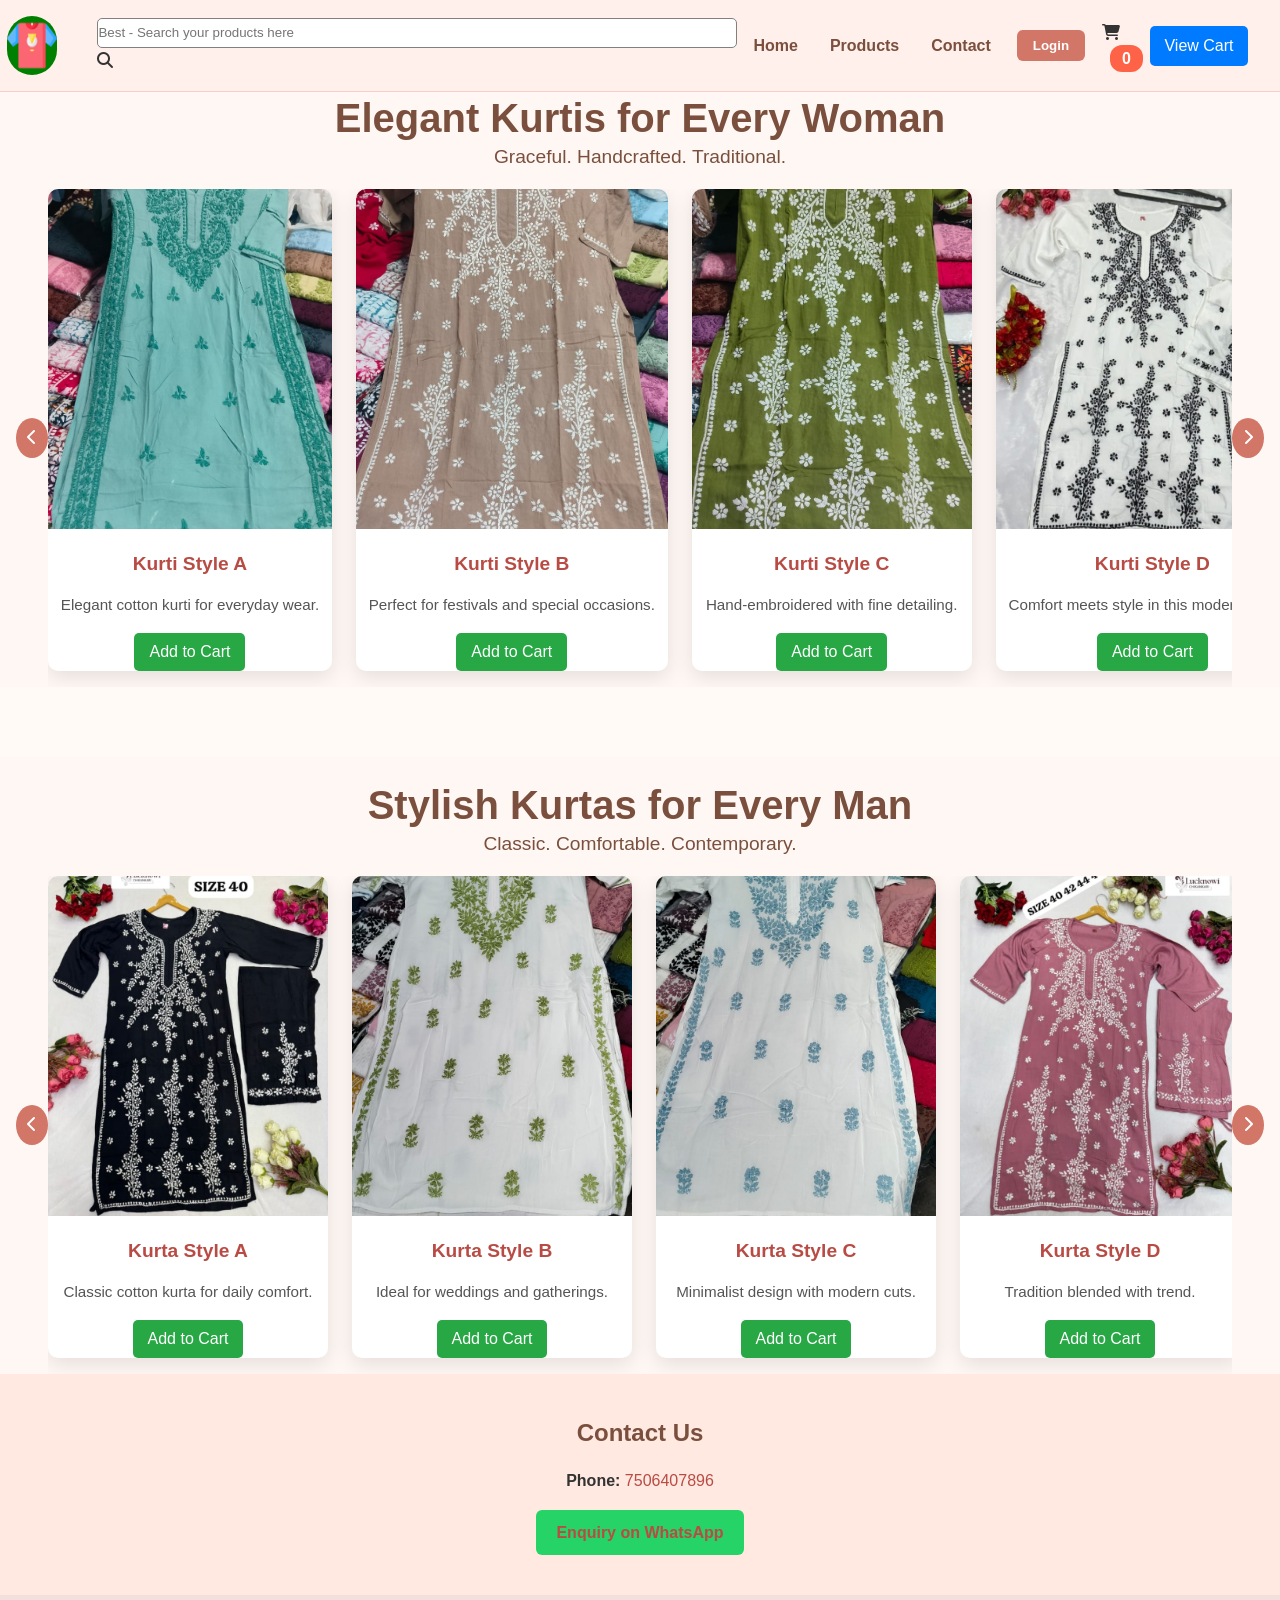
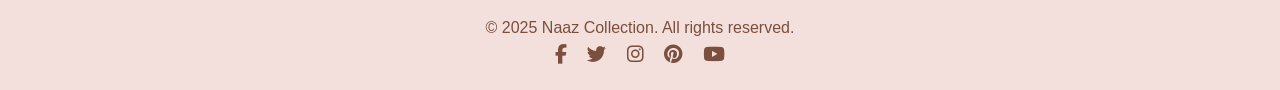
==== index.html @ cc154bc7 "Add files via upload" ====
<!DOCTYPE html>
<html lang="en">

<head>
  <meta charset="UTF-8" />
  <meta name="viewport" content="width=device-width, initial-scale=1.0" />
  <title>Naaz Collection - Women's Kurtis</title>

  <!-- External Stylesheets -->
  <link rel="stylesheet" href="style.css">
  <link rel="stylesheet" href="https://cdnjs.cloudflare.com/ajax/libs/font-awesome/6.4.0/css/all.min.css">
</head>

<body>
  <!-- Navigation Bar -->
  <nav>
    <img src="logo.png" alt="logo">
    <div class="search">
      <input type="text" placeholder="Best - Search your products here">
      <i class="fas fa-search"></i>
    </div>
    <a href="#home">Home</a>
    <a href="#products">Products</a>
    <a href="#contact">Contact</a>
    <button class="login-btn" id="loginBtn">Login</button>
    <span class="cart-counter"><i class="fas fa-shopping-cart"></i> <span id="cartCount">0</span></span>

    <header>
      <button id="toggleCartBtn">View Cart</button>
    </header>
    <div id="cartPanel">
      <h2>Your Cart</h2>
      <div id="cartItems"></div>
      <p id="emptyCartMsg">Your cart is empty.</p>
    </div>
  </nav>

  <!-- Hero Section with Product Cards -->
  <section class="hero" id="home">
    <h2>Elegant Kurtis for Every Woman</h2>
    <p>Graceful. Handcrafted. Traditional.</p>

    <div class="hero-scroll-container">
      <button class="scroll-btn left" onclick="scrollHero(-1, this)">
        <i class="fas fa-chevron-left"></i>
      </button>

      <!-- Product Cards Container -->
      <div class="hero-scroll" id="productList">
        <!-- Cards will be inserted dynamically by JavaScript -->
      </div>

      <button class="scroll-btn right" onclick="scrollHero(1, this)">
        <i class="fas fa-chevron-right"></i>
      </button>
    </div>
  </section>

<!-- men's clothes -->
  <section class="hero" id="home-men">
  <h2>Stylish Kurtas for Every Man</h2>
  <p>Classic. Comfortable. Contemporary.</p>

  <div class="hero-scroll-container">
    <button class="scroll-btn left" onclick="scrollHero(-1, this)">
      <i class="fas fa-chevron-left"></i>
    </button>

    <div class="hero-scroll" id="productListMen">
      <!-- Men's product cards will be inserted here -->
    </div>

    <button class="scroll-btn right" onclick="scrollHero(1, this)">
      <i class="fas fa-chevron-right"></i>
    </button>
  </div>
</section>


  <!-- Contact Section -->
  <section id="contact" class="contact">
    <h2>Contact Us</h2>
    <p><strong>Phone:</strong> <a href="tel:7506407896">7506407896</a></p>
    <a class="whatsapp-btn" href="https://wa.me/917506407896" target="_blank">Enquiry on WhatsApp</a>
  </section>

  <!-- Login Modal -->
  <div class="modal" id="loginModal" aria-hidden="true">
    <div class="modal-content">
      <div class="modal-header">
        <h2>Welcome Back!</h2>
        <span class="close-btn" id="closeBtn">&times;</span>
      </div>
      <form id="loginForm">
        <div class="form-group">
          <label for="email">Email Address</label>
          <input type="email" id="email" placeholder="Enter your email" required>
        </div>
        <div class="form-group">
          <label for="password">Password</label>
          <input type="password" id="password" placeholder="Enter your password" required>
        </div>
        <button type="submit" class="submit-btn">Login</button>
        <div class="form-footer">
          <p>Don't have an account? <a href="#" id="signupLink">Sign up</a></p>
        </div>
      </form>
    </div>
  </div>

  <!-- Footer -->
  <footer>
    <p>&copy; 2025 Naaz Collection. All rights reserved.</p>
    <div class="social-links">
      <a href="#"><i class="fab fa-facebook-f"></i></a>
      <a href="#"><i class="fab fa-twitter"></i></a>
      <a href="#"><i class="fab fa-instagram"></i></a>
      <a href="#"><i class="fab fa-pinterest"></i></a>
      <a href="#"><i class="fab fa-youtube"></i></a>
    </div>
  </footer>

  <!-- JavaScript -->
  <script src="script.js"></script>
</body>

</html>
---- style.css ----
/* Global Reset */
* {
  margin: 0;
  padding: 0;
  box-sizing: border-box;
}

/* Body Styles */
body {
  font-family: 'Segoe UI', sans-serif;
  background: #fffaf5;
  color: #333;
  line-height: 1.6;
}

/* Navigation Bar */
nav {
  display: flex;
  justify-content: flex-end;
  align-items: center;
  padding: 1rem 2rem;
  background-color: #fff0eb;
  border-bottom: 1px solid #f5cfc9;
  position: fixed;
  width: 100%;
  top: 0;
  z-index: 1000;
}

nav img {
  width: 50px;
  height: 59px;
  margin-right: 40px;
  background-color: green;
  border-radius: 100px;

}

nav .search {
  padding-right: 0px;
}

nav .search input {
  height: 30px;
  width: 50vw;
  border-radius: 5px;
  border: 1px solid gray;
}

nav a {
  margin: 0 1rem;
  text-decoration: none;
  color: #7a4f3d;
  font-weight: 600;
  padding-right: 0px;
  padding: auto;
}

nav a:hover {
  color: #d27667;
}

.login-btn {
  background: #d27667;
  color: white;
  border: none;
  padding: 8px 16px;
  border-radius: 6px;
  cursor: pointer;
  font-weight: 600;
  margin: 0px 10px;
  
}

.login-btn:hover {
  background: #b95b4f;
}


header {
  

}

#toggleCartBtn {
  height: 40px;
  width: 98px;
  margin-left: 7px;

}

#cartCount {
  background-color: #ff6347;
  color: white;
  padding: 5px 12px;
  border-radius: 12px;
  font-weight: bold;
  margin-left: 8px;
  cursor: pointer;
  user-select: none;
}

.cart-counter {
  margin-left: 7px;
}

.add-to-cart-btn {
  background-color: #28a745;
  border: none;
  padding: 10px 15px;
  color: white;
  font-size: 1em;
  border-radius: 5px;
  cursor: pointer;
  transition: background-color 0.3s ease;
}

.add-to-cart-btn:hover {
  background-color: #218838;
}

/* Cart panel styles */
#cartPanel {
  position: fixed;
  top: 60px;
  right: 20px;
  width: 320px;
  max-height: 400px;
  background: white;
  border: 1px solid #ccc;
  border-radius: 10px;
  box-shadow: 0 4px 15px rgba(0, 0, 0, 0.2);
  overflow-y: auto;
  padding: 15px;
  display: none;
  /* hidden initially */
  z-index: 1000;
}

#cartPanel h2 {
  margin-top: 0;
  font-size: 1.3em;
  border-bottom: 1px solid #ddd;
  padding-bottom: 8px;
}

.cart-item {
  display: flex;
  align-items: center;
  margin-bottom: 12px;
  border-bottom: 1px solid #eee;
  padding-bottom: 8px;
}

.cart-item img {
  width: 50px;
  height: 50px;
  object-fit: cover;
  border-radius: 6px;
  margin-right: 10px;
}

.cart-item-info {
  flex-grow: 1;
}

.cart-item-info h4 {
  margin: 0 0 4px;
  font-size: 1em;
  color: #333;
}

.cart-item-info p {
  margin: 0;
  font-size: 0.85em;
  color: #666;
}

.remove-btn {
  background-color: #dc3545;
  border: none;
  color: white;
  padding: 6px 9px;
  border-radius: 5px;
  cursor: pointer;
  font-size: 0.85em;
  transition: background-color 0.3s ease;
}

.remove-btn:hover {
  background-color: #b02a37;
}

/* Cart toggle button style */
#toggleCartBtn {
  background-color: #007bff;
  border: none;
  color: white;
  padding: 8px 14px;
  border-radius: 5px;
  cursor: pointer;
  font-size: 1em;
  transition: background-color 0.3s ease;
  user-select: none;
}

#toggleCartBtn:hover {
  background-color: #0056b3;
}

/* Responsive */
@media(max-width: 600px) {
  #cartPanel {
    width: 90%;
    right: 5%;
    top: 70px;
    max-height: 300px;
  }
}

/* Hero Section */
.hero {
  padding: 2rem 1rem 0;
  background: #fff7f3;
  color: #7a4f3d;
  text-align: center;
  margin-top: 70px;
  position: relative;
}

.hero h2 {
  margin-top: -1rem;
  font-size: 2.5rem;
  margin-bottom: -0.5rem;
}

.hero p {
  font-size: 1.2rem;
  margin-bottom: 1rem;
}

/* Scrollable Product Carousel */
.hero-scroll-container {
  position: relative;
  display: flex;
  align-items: center;
  overflow: hidden;
  padding: 0 2rem;
}

.hero-scroll {
  display: flex;
  gap: 1.5rem;
  overflow-x: auto;
  scroll-behavior: smooth;
  padding-bottom: 1rem;
  scrollbar-width: none;
  /* Firefox */
  -ms-overflow-style: none;
  /* IE 10+ */
}

.hero-scroll::-webkit-scrollbar {
  display: none;
}

.hero-card {
  background: #fff;
  border-radius: 10px;
  min-width: 280px;
  box-shadow: 0 6px 20px rgba(0, 0, 0, 0.1);
  flex: 0 0 auto;
  transition: transform 0.3s ease;
}

.hero-card:hover {
  transform: translateY(-5px);
}

.hero-card img {
  width: 100%;
  height: 340px;
  object-fit: cover;
  border-radius: 10px 10px 0 0;
}

.hero-card h3 {
  margin: 0.8rem;
  font-size: 1.2rem;
  color: #b84c45;
}

.hero-card p {
  margin: 0 0.8rem 1rem;
  font-size: 0.95rem;
  color: #555;
}

/* Scroll Buttons */
.scroll-btn {
  background: #d27667;
  color: white;
  border: none;
  padding: 0.7rem;
  border-radius: 50%;
  cursor: pointer;
  z-index: 10;
  font-size: 1rem;
  transition: background 0.3s;
}

.scroll-btn:hover {
  background: #b95b4f;
}

.scroll-btn.left {
  position: absolute;
  left: 0;
}

.scroll-btn.right {
  position: absolute;
  right: 0;
}

/* Mobile Adjustments */
@media (max-width: 768px) {
  .hero-scroll-container {
    padding: 0 1rem;
  }

  .scroll-btn {
    display: none;
  }

  .hero-card {
    min-width: 80%;
  }
}

/* Contact Section */
.contact {
  padding: 2.5rem 1rem;
  background: #ffe9e0;
  text-align: center;
}

.contact h2 {
  color: #7a4f3d;
  margin-bottom: 1rem;
}

.contact a {
  color: #b84c45;
  text-decoration: none;
}

/* WhatsApp Button */
.whatsapp-btn {
  margin-top: 1rem;
  display: inline-block;
  padding: 10px 20px;
  background: #25D366;
  color: white;
  border-radius: 6px;
  font-weight: bold;
  text-decoration: none;
  transition: background 0.3s;
}

.whatsapp-btn:hover {
  background: #1ebe5a;
}

/* Footer */
footer {
  text-align: center;
  padding: 1.2rem;
  background: #f3e0dc;
  color: #7a4f3d;
}

footer .social-links a {
  margin: 0 0.5rem;
  color: #7a4f3d;
  font-size: 1.2rem;
  transition: color 0.3s;
}

footer .social-links a:hover {
  color: #b84c45;
}

/* Modal Styles */
.modal {
  display: none;
  position: fixed;
  top: 0;
  left: 0;
  width: 100%;
  height: 100%;
  background-color: rgba(0, 0, 0, 0.4);
  z-index: 2000;
  justify-content: center;
  align-items: center;
}

.modal-content {
  background: #fffef8;
  padding: 2rem;
  border-radius: 12px;
  width: 90%;
  max-width: 400px;
  box-shadow: 0 10px 30px rgba(0, 0, 0, 0.2);
}

.modal-header {
  display: flex;
  justify-content: space-between;
  align-items: center;
  margin-bottom: 1.5rem;
}

.close-btn {
  font-size: 1.5rem;
  cursor: pointer;
  color: #333;
}

.close-btn:hover {
  color: #b84c45;
}

/* Form Elements */
.form-group {
  margin-bottom: 1.2rem;
}

.form-group label {
  display: block;
  margin-bottom: 0.4rem;
  font-weight: 500;
}

.form-group input {
  width: 100%;
  padding: 0.7rem;
  border: 1px solid #ddd;
  border-radius: 5px;
  font-size: 1rem;
}

.form-group input:focus {
  outline: none;
  border-color: #d27667;
}

.submit-btn {
  width: 100%;
  padding: 0.8rem;
  background-color: #d27667;
  color: white;
  border: none;
  border-radius: 5px;
  font-size: 1rem;
  font-weight: bold;
  cursor: pointer;
}

.submit-btn:hover {
  background-color: #b95b4f;
}

.form-footer {
  margin-top: 1rem;
  text-align: center;
}

.form-footer a {
  color: #d27667;
  text-decoration: none;
}

.form-footer a:hover {
  text-decoration: underline;
}

/* Responsive Tweak */
@media (max-width: 768px) {
  .nav-links {
    flex-direction: column;
    gap: 0.5rem;
  }

  .hero h2 {
    font-size: 1.8rem;
  }

  .product-grid {
    grid-template-columns: 1fr;
  }
}

#cartItemsContainer img {
  width: 50px;
  height: 50px;
  object-fit: cover;
}


/* Responsive Navigation */
@media (max-width: 768px) {
  nav {
    flex-wrap: wrap;
    justify-content: center;
    padding: 1rem;
  }

  nav img {
    margin: 0 auto 1rem;
  }

  nav .search {
    width: 100%;
    margin-bottom: 1rem;
    display: flex;
    justify-content: center;
  }

  nav .search input {
    width: 90%;
  }

  nav a, .login-btn, .cart-counter, #toggleCartBtn {
    margin: 0.3rem 0.5rem;
  }

  nav a {
    font-size: 0.9rem;
  }
}

/* Hero Section Refinements */
@media (max-width: 600px) {
  .hero h2 {
    font-size: 1.6rem;
  }

  .hero p {
    font-size: 1rem;
  }

  .hero-scroll-container {
    padding: 0 0.5rem;
  }

  .hero-card {
    min-width: 90%;
    max-width: 100%;
  }
}

/* Footer Social Icons on Mobile */
@media (max-width: 600px) {
  footer .social-links a {
    font-size: 1rem;
    margin: 0 0.3rem;
  }
}
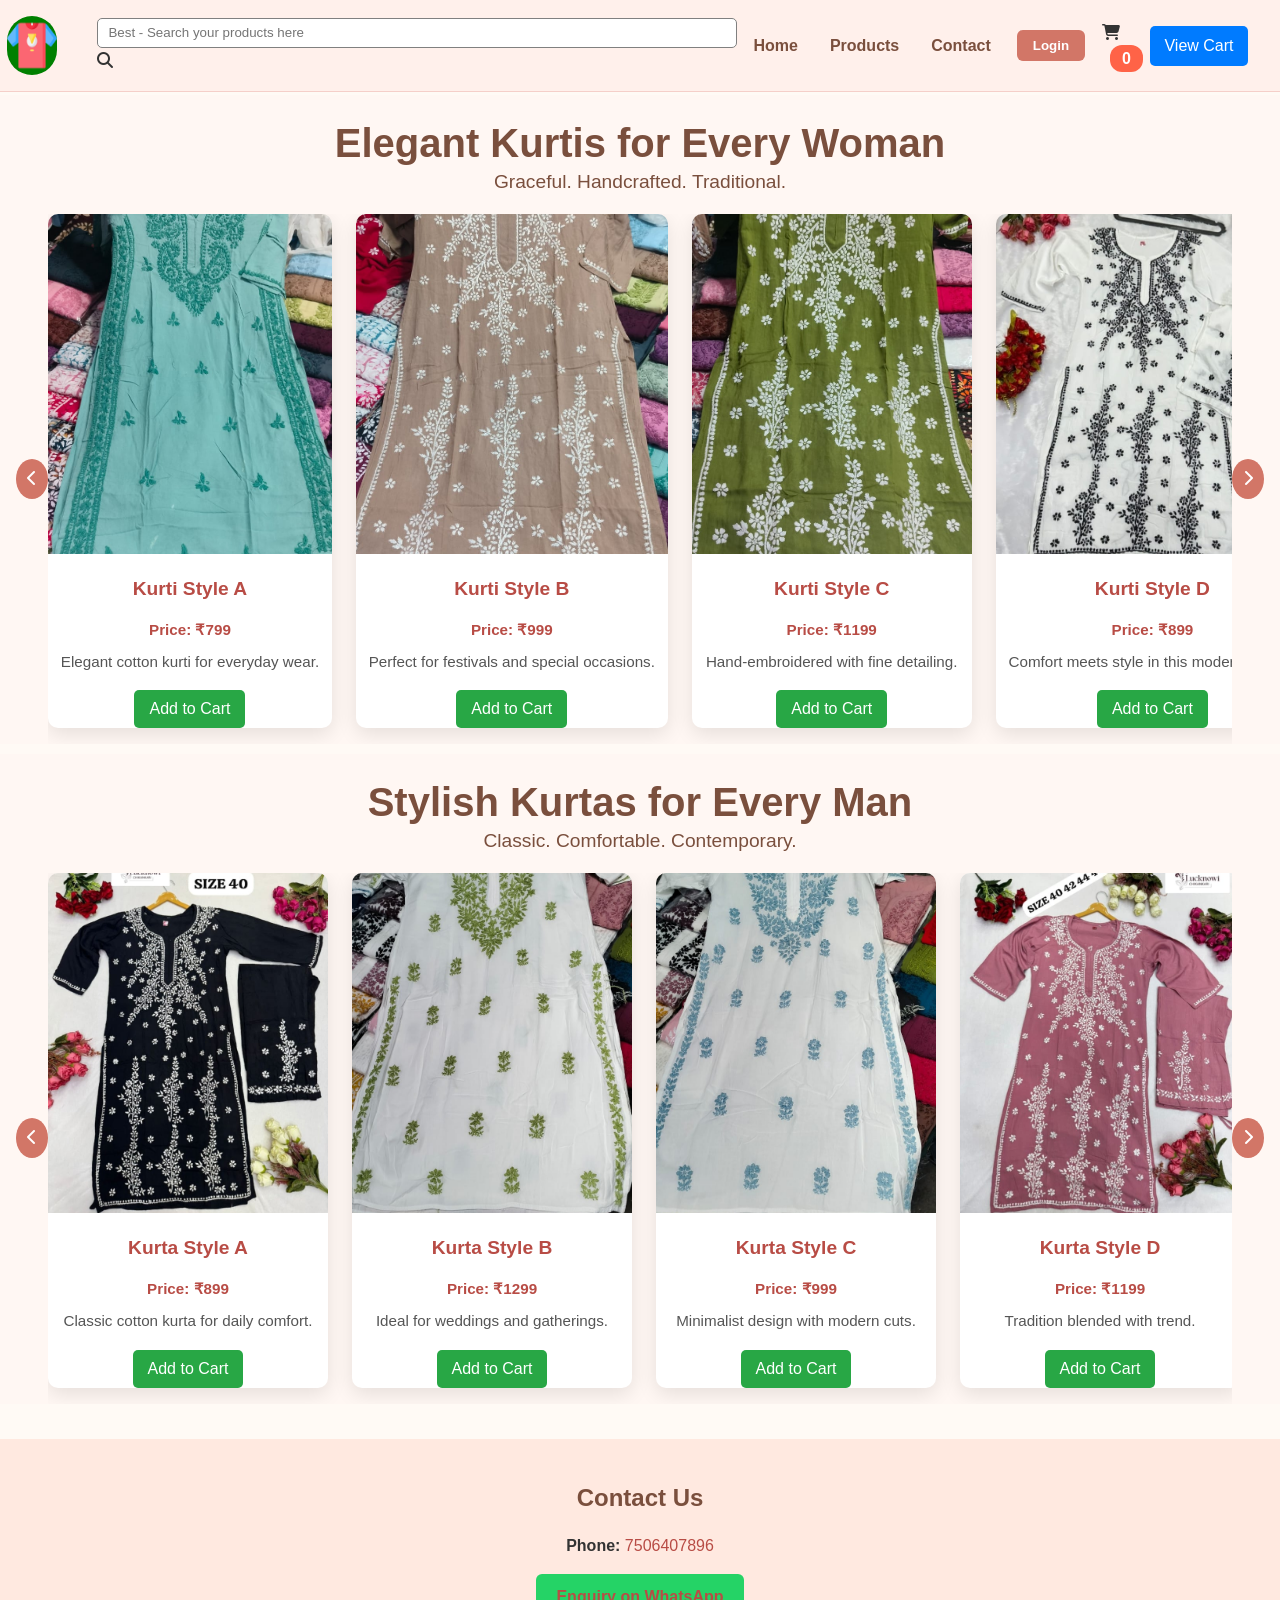
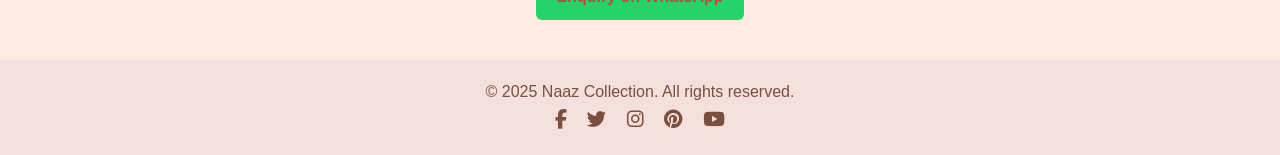
==== commit e0dfbae0: "Add files via upload" ====
--- a/index.html
+++ b/index.html
@@ -1,30 +1,26 @@
 <!DOCTYPE html>
 <html lang="en">
-
 <head>
   <meta charset="UTF-8" />
   <meta name="viewport" content="width=device-width, initial-scale=1.0" />
   <title>Naaz Collection - Women's Kurtis</title>
-
-  <!-- External Stylesheets -->
   <link rel="stylesheet" href="style.css">
   <link rel="stylesheet" href="https://cdnjs.cloudflare.com/ajax/libs/font-awesome/6.4.0/css/all.min.css">
 </head>
+<body>
 
-<body>
   <!-- Navigation Bar -->
   <nav>
     <img src="logo.png" alt="logo">
     <div class="search">
-      <input type="text" placeholder="Best - Search your products here">
-      <i class="fas fa-search"></i>
+      <input type="text" id="searchInput" placeholder="Best - Search your products here">
+      <i class="fas fa-search icon"></i>
     </div>
     <a href="#home">Home</a>
-    <a href="#products">Products</a>
+    <a href="#home">Products</a>
     <a href="#contact">Contact</a>
     <button class="login-btn" id="loginBtn">Login</button>
     <span class="cart-counter"><i class="fas fa-shopping-cart"></i> <span id="cartCount">0</span></span>
-
     <header>
       <button id="toggleCartBtn">View Cart</button>
     </header>
@@ -35,47 +31,35 @@
     </div>
   </nav>
 
-  <!-- Hero Section with Product Cards -->
+  <!-- Hero Section (Women) -->
   <section class="hero" id="home">
     <h2>Elegant Kurtis for Every Woman</h2>
     <p>Graceful. Handcrafted. Traditional.</p>
-
     <div class="hero-scroll-container">
       <button class="scroll-btn left" onclick="scrollHero(-1, this)">
         <i class="fas fa-chevron-left"></i>
       </button>
-
-      <!-- Product Cards Container -->
-      <div class="hero-scroll" id="productList">
-        <!-- Cards will be inserted dynamically by JavaScript -->
-      </div>
-
+      <div class="hero-scroll" id="productList"></div>
       <button class="scroll-btn right" onclick="scrollHero(1, this)">
         <i class="fas fa-chevron-right"></i>
       </button>
     </div>
   </section>
 
-<!-- men's clothes -->
+  <!-- Hero Section (Men) -->
   <section class="hero" id="home-men">
-  <h2>Stylish Kurtas for Every Man</h2>
-  <p>Classic. Comfortable. Contemporary.</p>
-
-  <div class="hero-scroll-container">
-    <button class="scroll-btn left" onclick="scrollHero(-1, this)">
-      <i class="fas fa-chevron-left"></i>
-    </button>
-
-    <div class="hero-scroll" id="productListMen">
-      <!-- Men's product cards will be inserted here -->
+    <h2>Stylish Kurtas for Every Man</h2>
+    <p>Classic. Comfortable. Contemporary.</p>
+    <div class="hero-scroll-container">
+      <button class="scroll-btn left" onclick="scrollHero(-1, this)">
+        <i class="fas fa-chevron-left"></i>
+      </button>
+      <div class="hero-scroll" id="productListMen"></div>
+      <button class="scroll-btn right" onclick="scrollHero(1, this)">
+        <i class="fas fa-chevron-right"></i>
+      </button>
     </div>
-
-    <button class="scroll-btn right" onclick="scrollHero(1, this)">
-      <i class="fas fa-chevron-right"></i>
-    </button>
-  </div>
-</section>
-
+  </section>
 
   <!-- Contact Section -->
   <section id="contact" class="contact">
@@ -120,8 +104,6 @@
     </div>
   </footer>
 
-  <!-- JavaScript -->
   <script src="script.js"></script>
 </body>
-
-</html>+</html>
--- a/style.css
+++ b/style.css
@@ -43,6 +43,7 @@
 nav .search input {
   height: 30px;
   width: 50vw;
+  padding: 0px 10px;
   border-radius: 5px;
   border: 1px solid gray;
 }
@@ -58,6 +59,12 @@
 
 nav a:hover {
   color: #d27667;
+}
+
+nav .icon:hover{
+  color: orangered;
+  cursor: pointer;
+
 }
 
 .login-btn {
@@ -227,6 +234,13 @@
   margin-top: 70px;
   position: relative;
 }
+#home{
+  top: 25px;
+}
+
+#home-men{
+  bottom: 35px;
+}
 
 .hero h2 {
   margin-top: -1rem;
@@ -295,6 +309,13 @@
   font-size: 0.95rem;
   color: #555;
 }
+
+.hero-card .price {
+  font-weight: bold;
+  color: #b84c45;
+  margin-bottom: 8px;
+}
+
 
 /* Scroll Buttons */
 .scroll-btn {
@@ -541,13 +562,17 @@
 }
 
 /* Hero Section Refinements */
-@media (max-width: 600px) {
+@media (max-width: 772px) {
   .hero h2 {
     font-size: 1.6rem;
   }
 
   .hero p {
     font-size: 1rem;
+  }
+
+#home h2{
+    margin-top: 150px;
   }
 
   .hero-scroll-container {
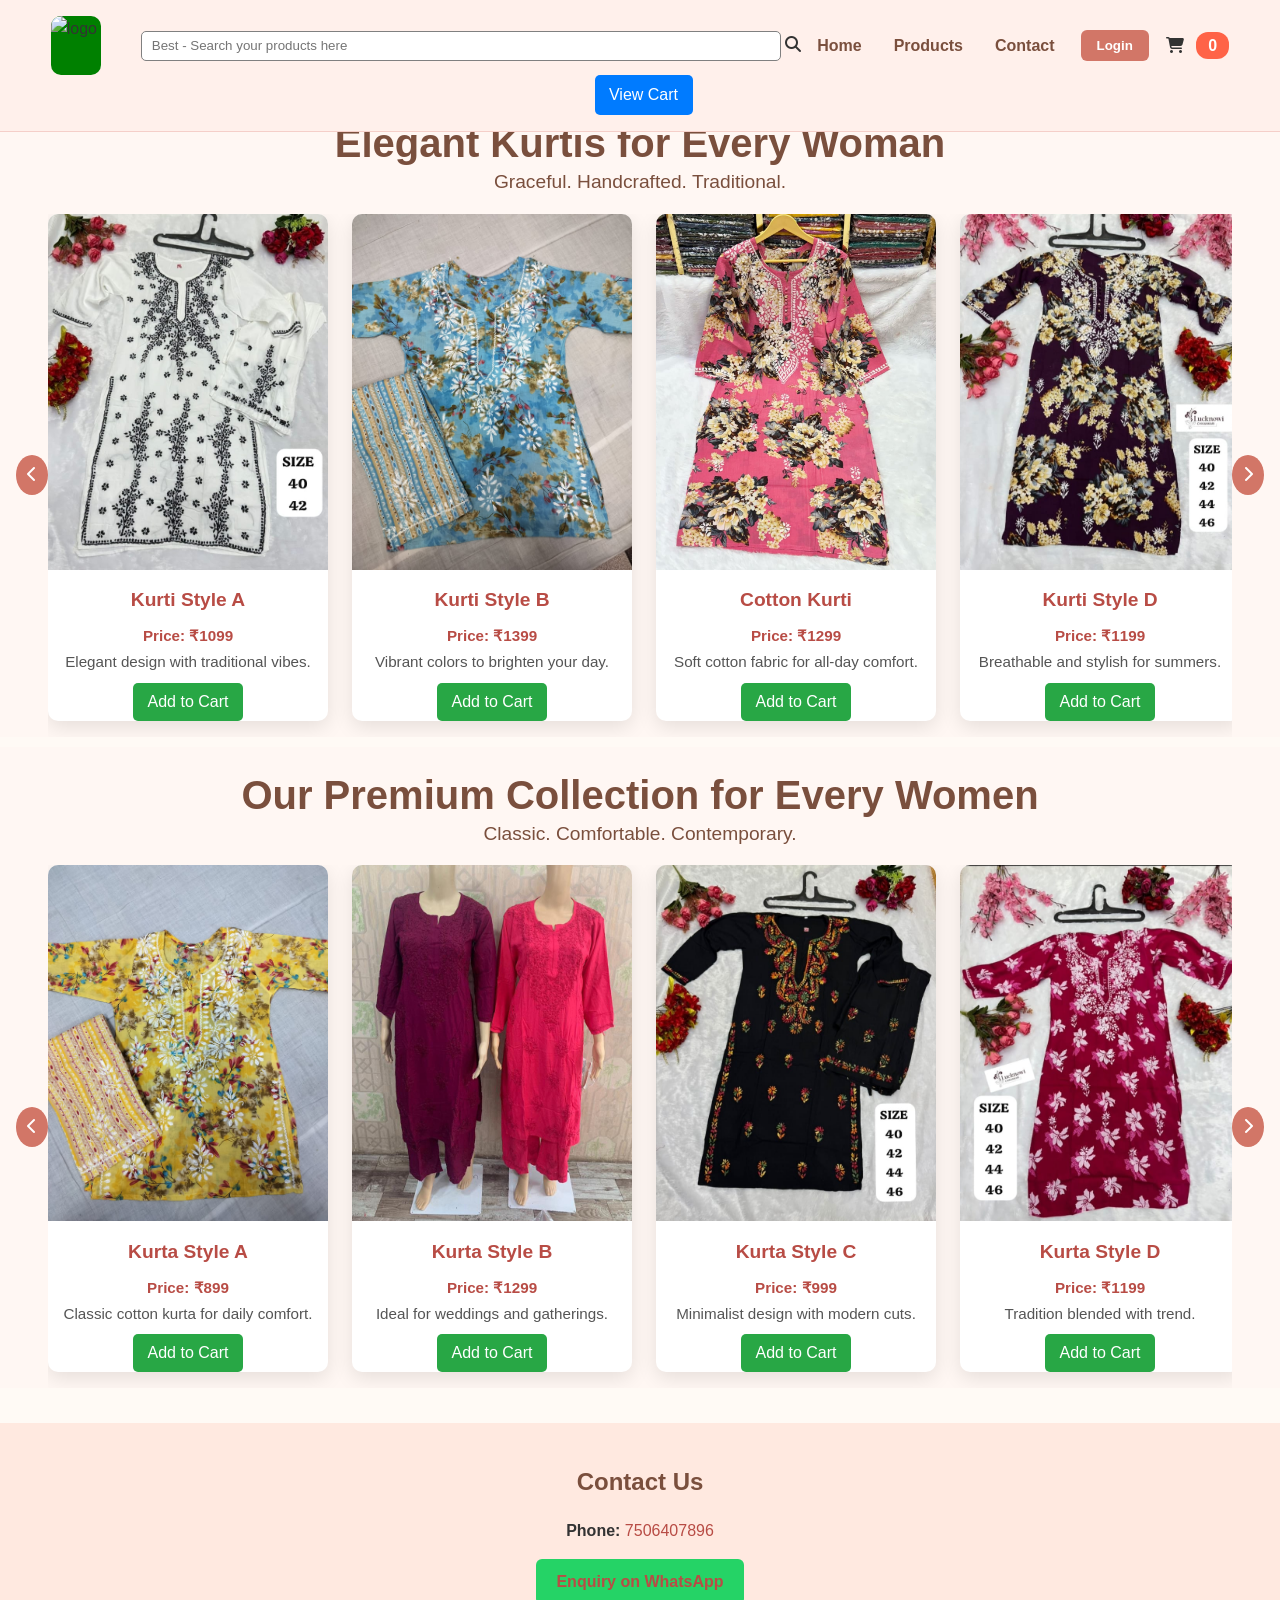
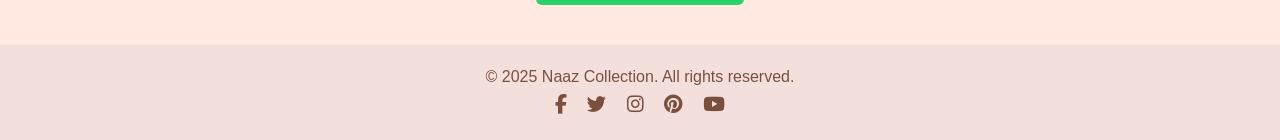
==== commit ec5c10a7: "Update index.html" ====
--- a/index.html
+++ b/index.html
@@ -11,7 +11,7 @@
 
   <!-- Navigation Bar -->
   <nav>
-    <img src="logo.png" alt="logo">
+    <img src="logo4.png" alt="logo">
     <div class="search">
       <input type="text" id="searchInput" placeholder="Best - Search your products here">
       <i class="fas fa-search icon"></i>
@@ -48,7 +48,7 @@
 
   <!-- Hero Section (Men) -->
   <section class="hero" id="home-men">
-    <h2>Stylish Kurtas for Every Man</h2>
+    <h2>Our Premium Collection for Every Women</h2>
     <p>Classic. Comfortable. Contemporary.</p>
     <div class="hero-scroll-container">
       <button class="scroll-btn left" onclick="scrollHero(-1, this)">
--- a/style.css
+++ b/style.css
@@ -15,10 +15,11 @@
 
 /* Navigation Bar */
 nav {
+  flex-wrap: wrap;
   display: flex;
-  justify-content: flex-end;
+  justify-content: center;
   align-items: center;
-  padding: 1rem 2rem;
+  padding: 1rem 0rem;
   background-color: #fff0eb;
   border-bottom: 1px solid #f5cfc9;
   position: fixed;
@@ -32,7 +33,7 @@
   height: 59px;
   margin-right: 40px;
   background-color: green;
-  border-radius: 100px;
+  border-radius: 10px;
 
 }
 
@@ -61,7 +62,7 @@
   color: #d27667;
 }
 
-nav .icon:hover{
+nav .icon:hover {
   color: orangered;
   cursor: pointer;
 
@@ -76,7 +77,7 @@
   cursor: pointer;
   font-weight: 600;
   margin: 0px 10px;
-  
+
 }
 
 .login-btn:hover {
@@ -84,10 +85,7 @@
 }
 
 
-header {
-  
-
-}
+header {}
 
 #toggleCartBtn {
   height: 40px;
@@ -234,11 +232,12 @@
   margin-top: 70px;
   position: relative;
 }
-#home{
+
+#home {
   top: 25px;
 }
 
-#home-men{
+#home-men {
   bottom: 35px;
 }
 
@@ -292,20 +291,21 @@
 }
 
 .hero-card img {
+  object-position: center;
   width: 100%;
-  height: 340px;
+  max-height: 22.25rem;
   object-fit: cover;
   border-radius: 10px 10px 0 0;
 }
 
 .hero-card h3 {
-  margin: 0.8rem;
+  margin: 0.5rem;
   font-size: 1.2rem;
   color: #b84c45;
 }
 
 .hero-card p {
-  margin: 0 0.8rem 1rem;
+  margin: 0 0.8rem 0.5rem;
   font-size: 0.95rem;
   color: #555;
 }
@@ -313,7 +313,7 @@
 .hero-card .price {
   font-weight: bold;
   color: #b84c45;
-  margin-bottom: 8px;
+  margin-bottom: 2px;
 }
 
 
@@ -552,7 +552,10 @@
     width: 90%;
   }
 
-  nav a, .login-btn, .cart-counter, #toggleCartBtn {
+  nav a,
+  .login-btn,
+  .cart-counter,
+  #toggleCartBtn {
     margin: 0.3rem 0.5rem;
   }
 
@@ -571,17 +574,25 @@
     font-size: 1rem;
   }
 
-#home h2{
+  #home h2 {
     margin-top: 150px;
   }
 
   .hero-scroll-container {
     padding: 0 0.5rem;
+
+    /* max-height: 30vh; */
   }
 
   .hero-card {
-    min-width: 90%;
-    max-width: 100%;
+    min-width: 40%;
+    max-width: 50%;
+    height: fit-content;
+
+  }
+
+  .hero-card img {
+    height: 34%;
   }
 }
 
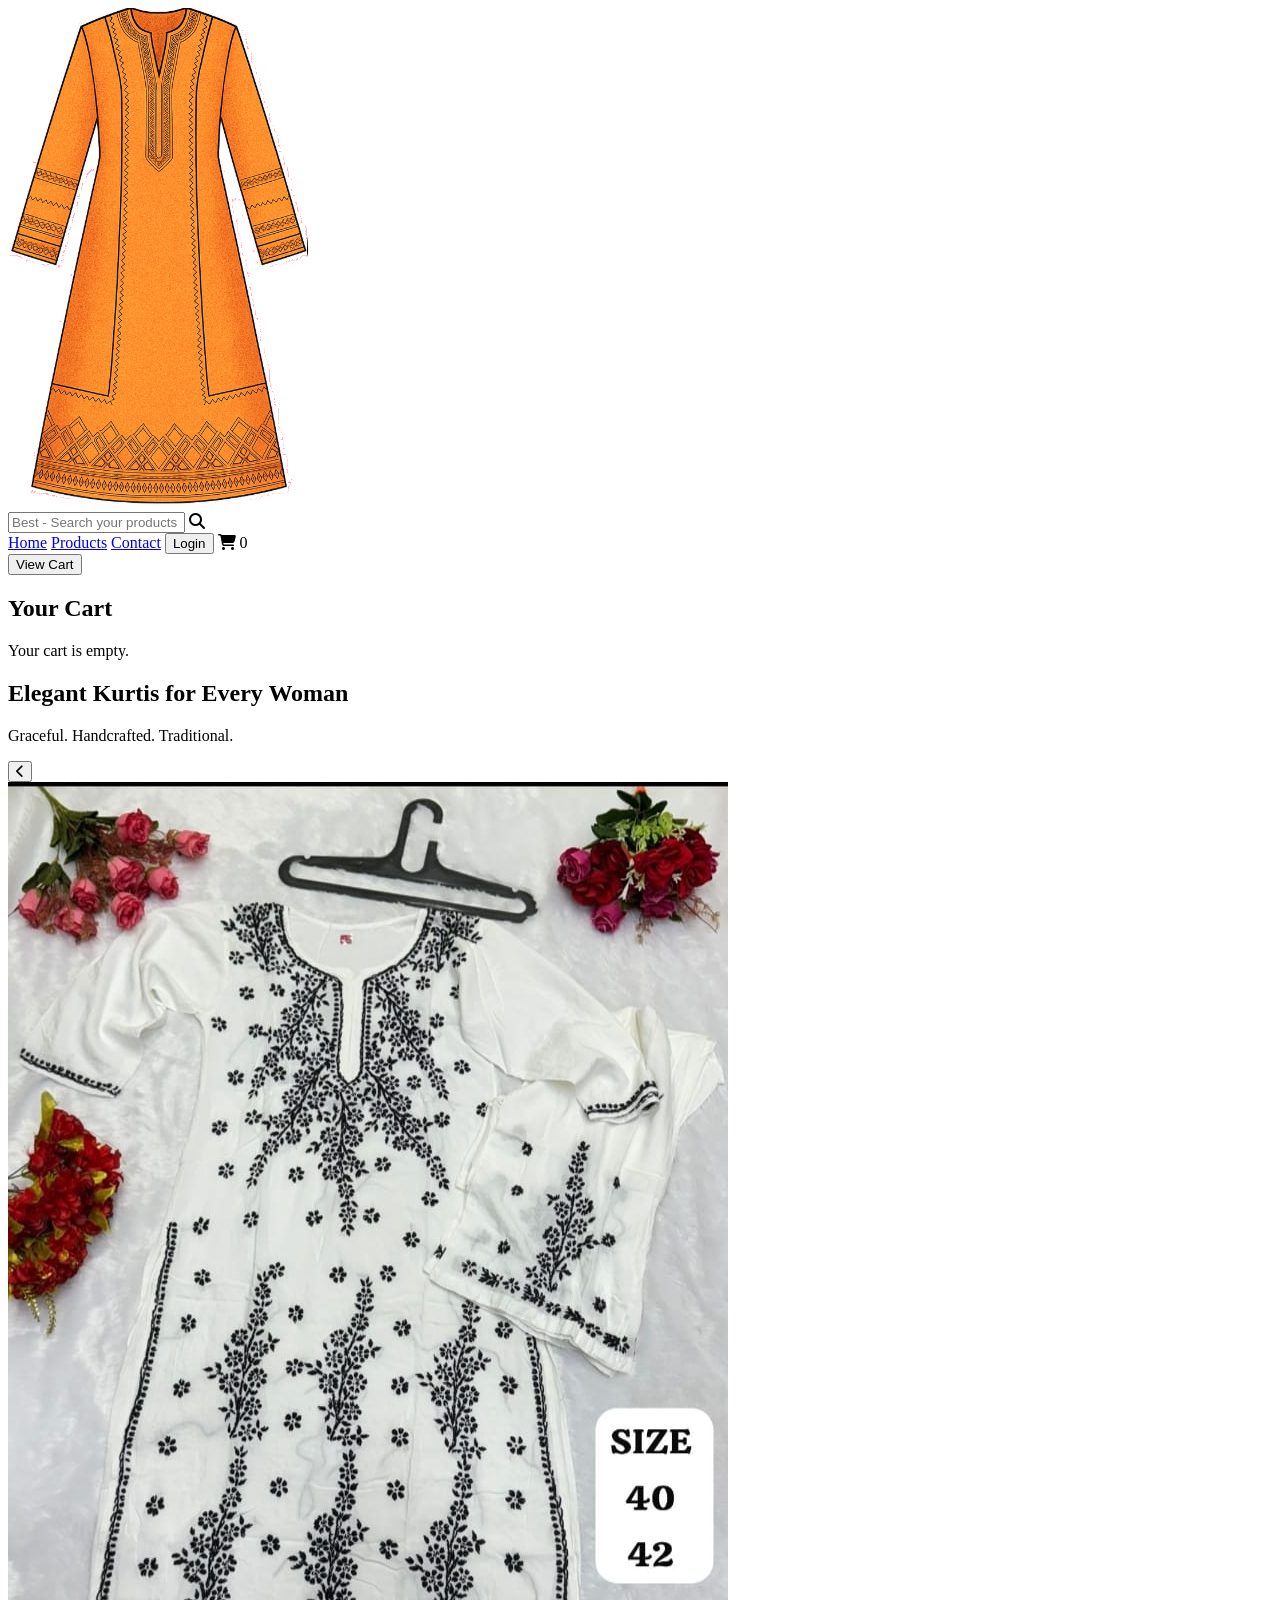
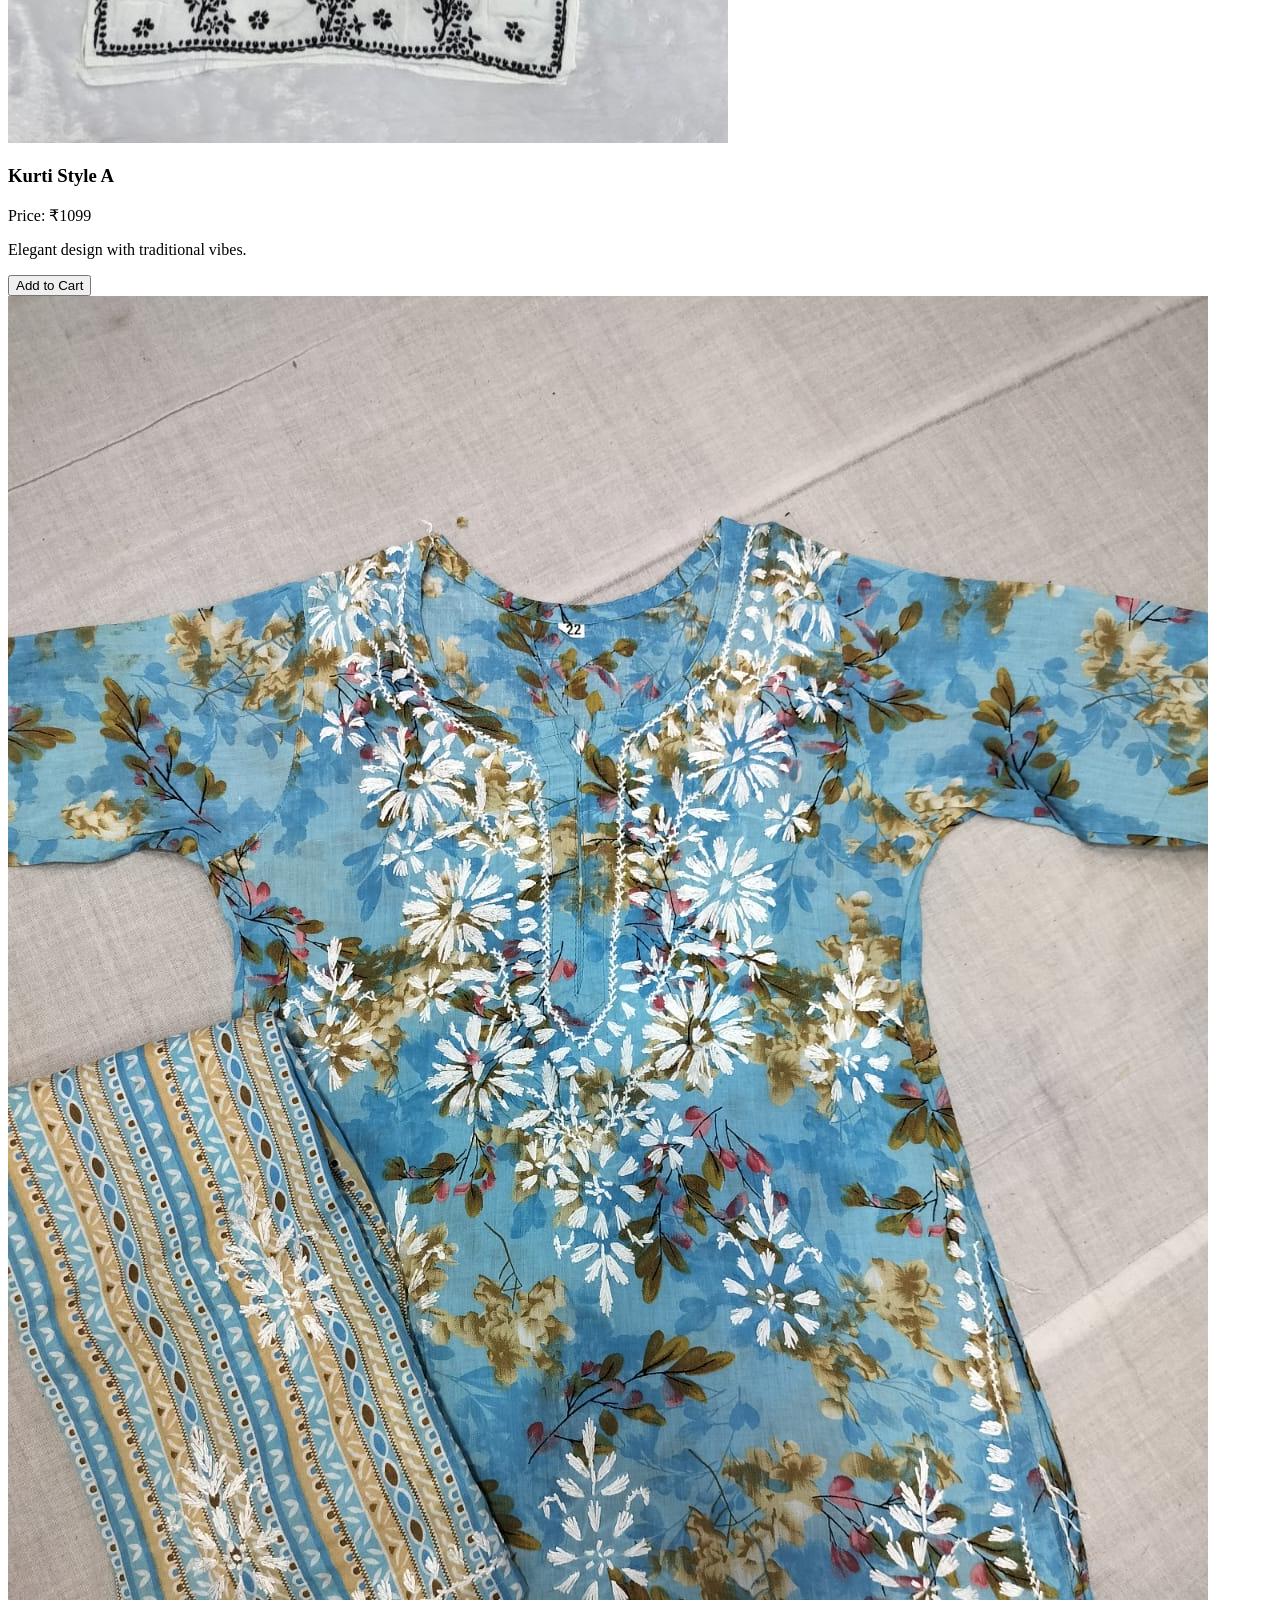
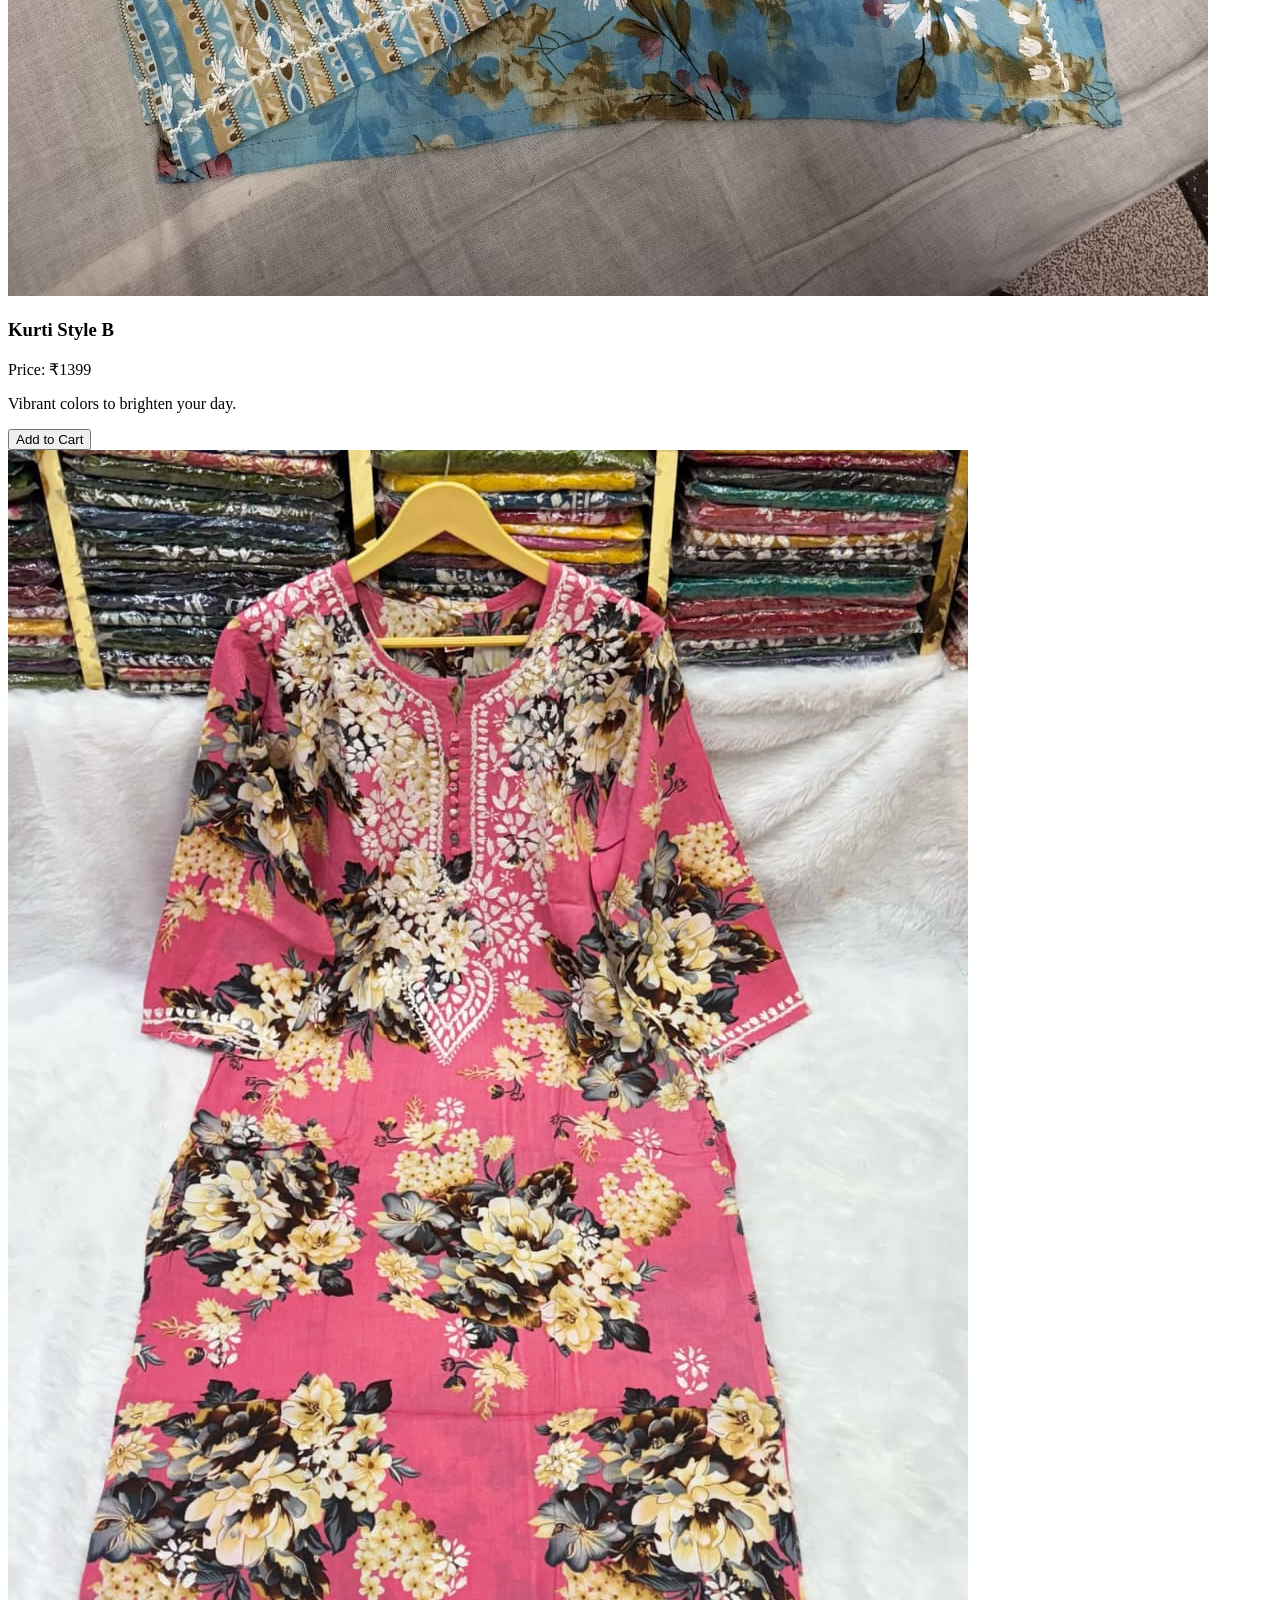
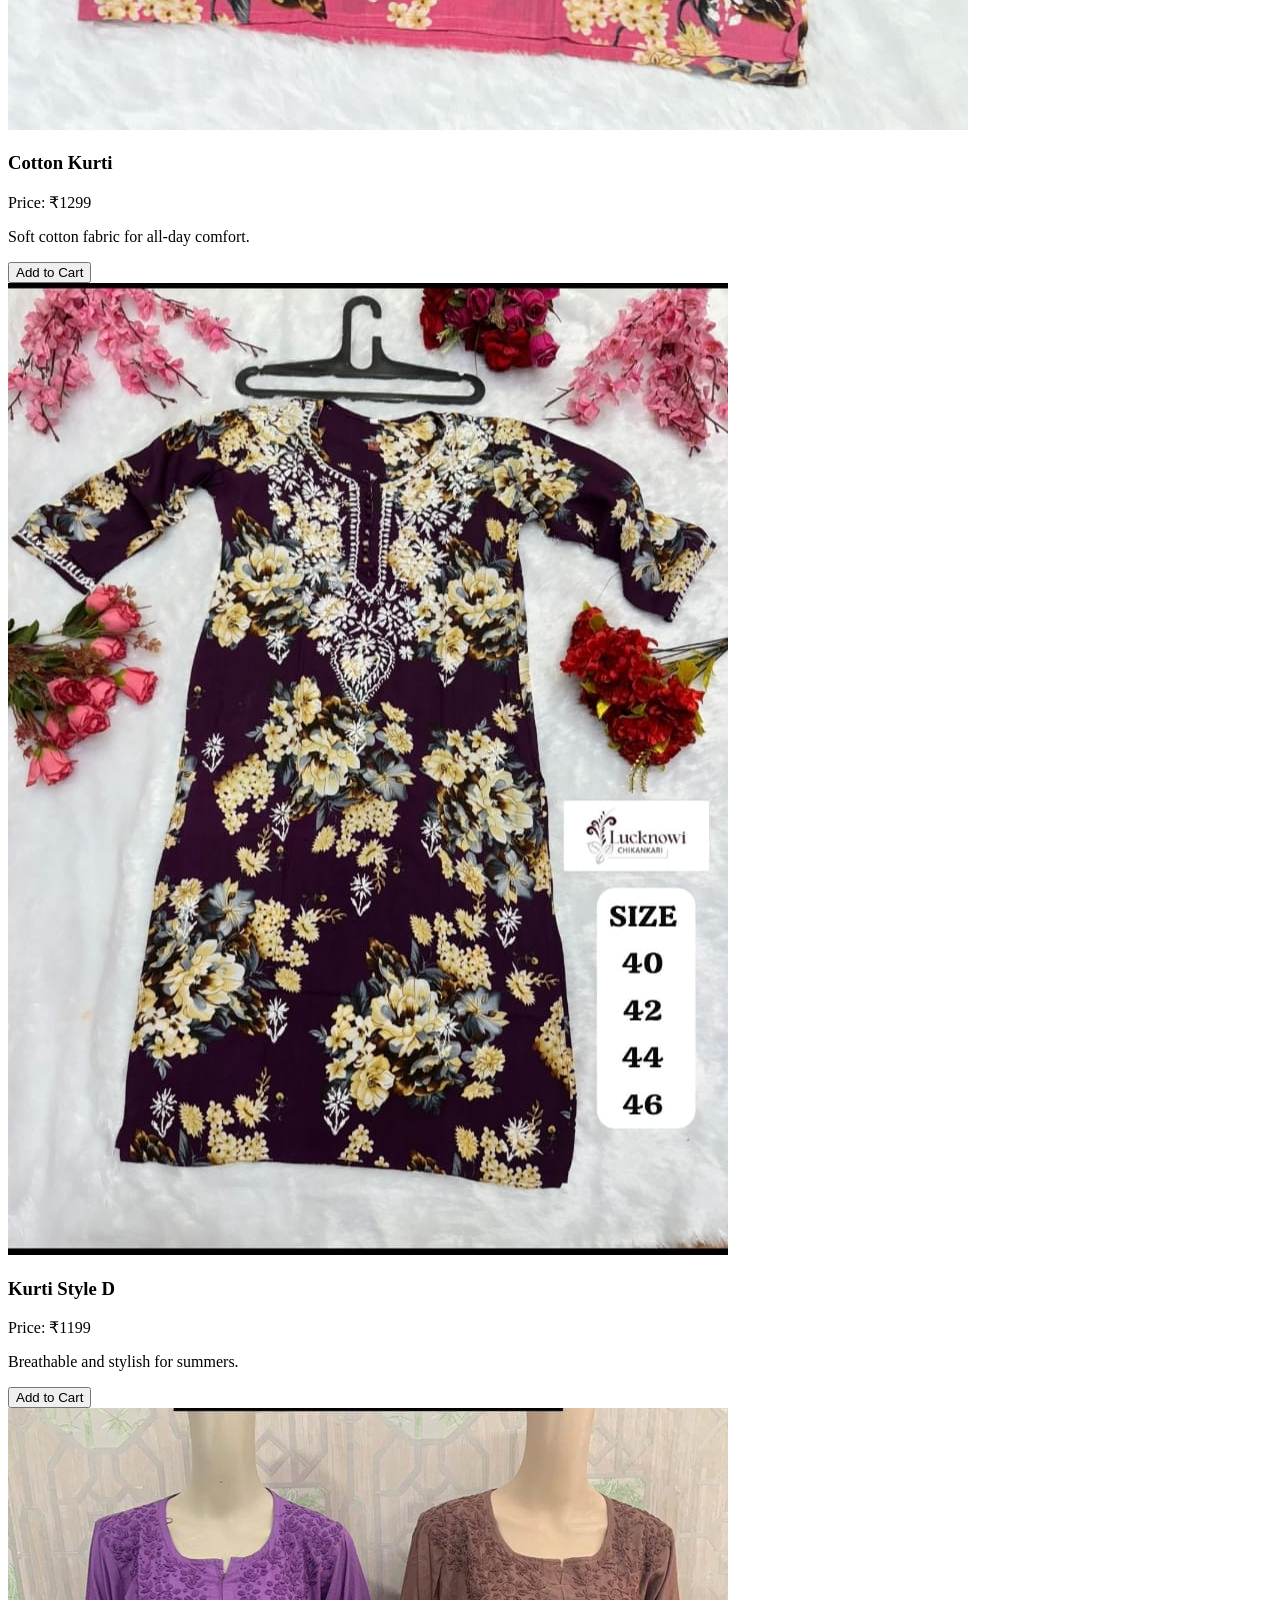
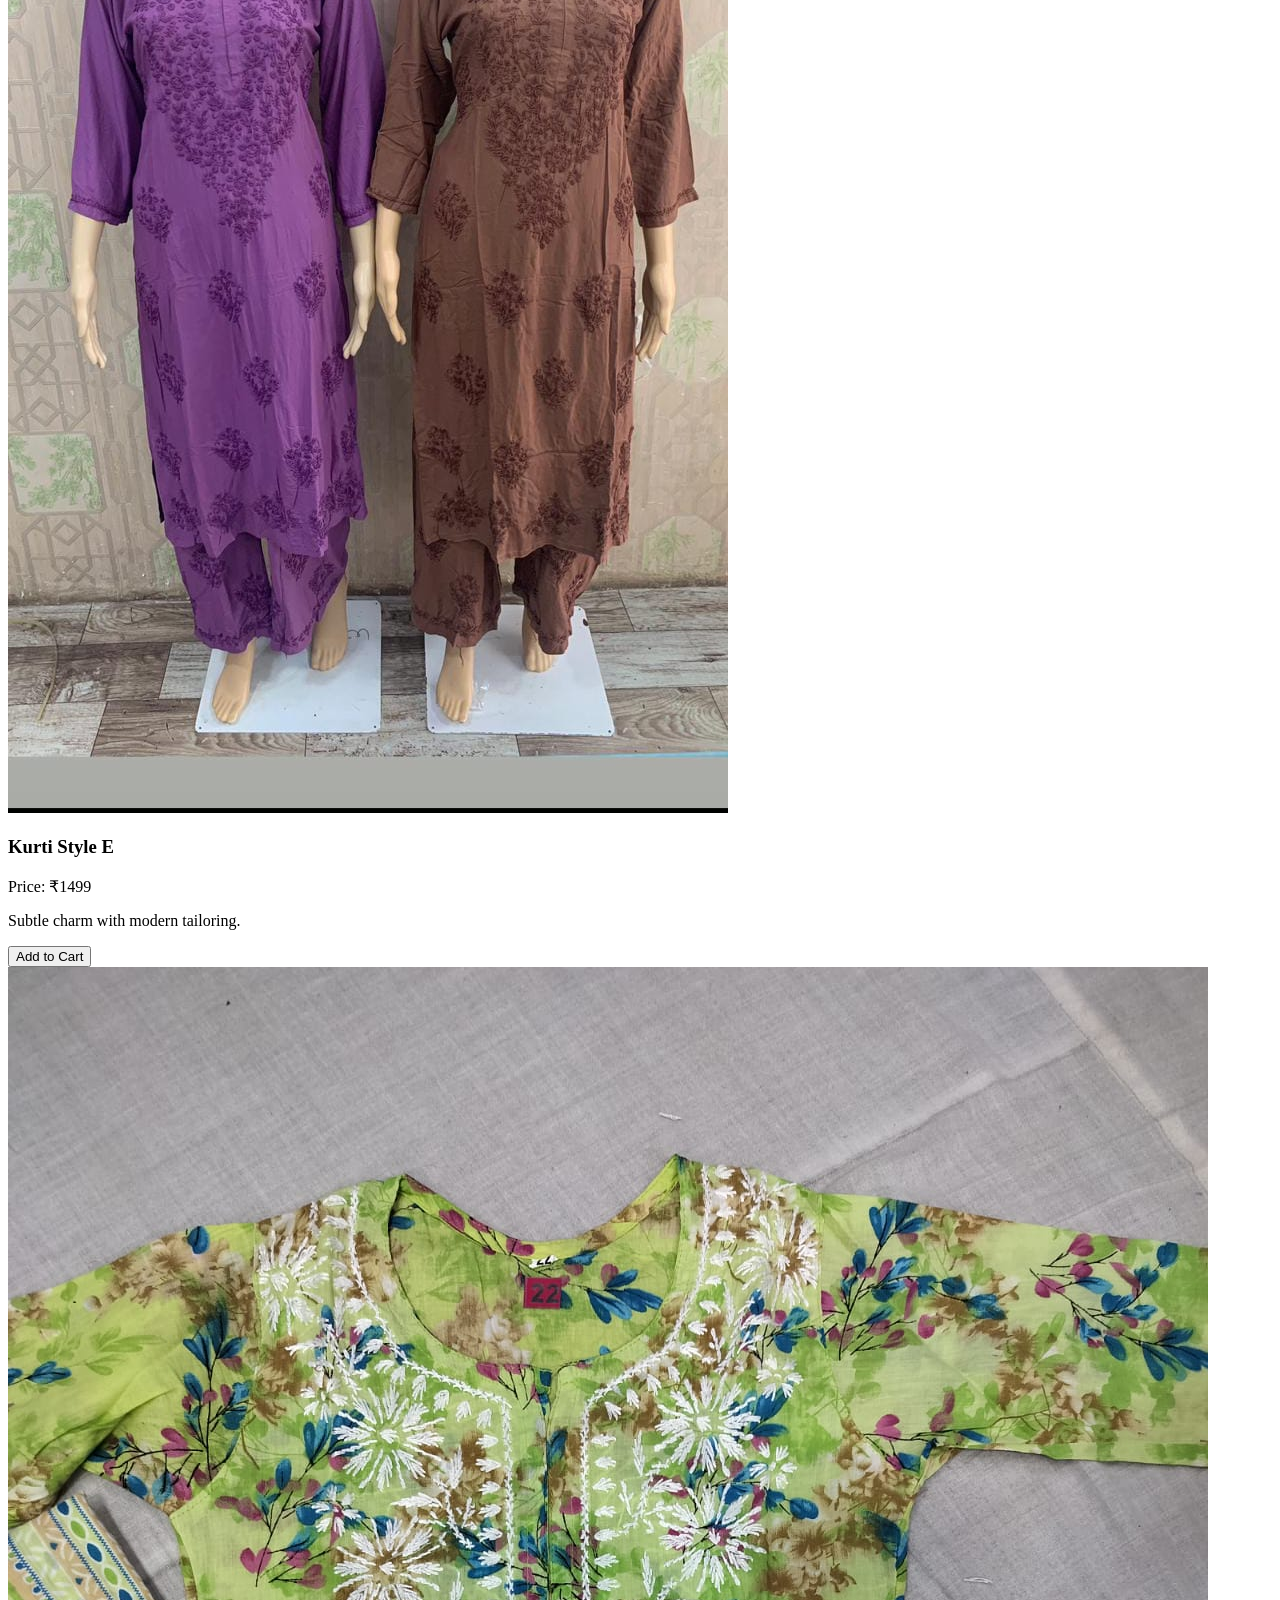
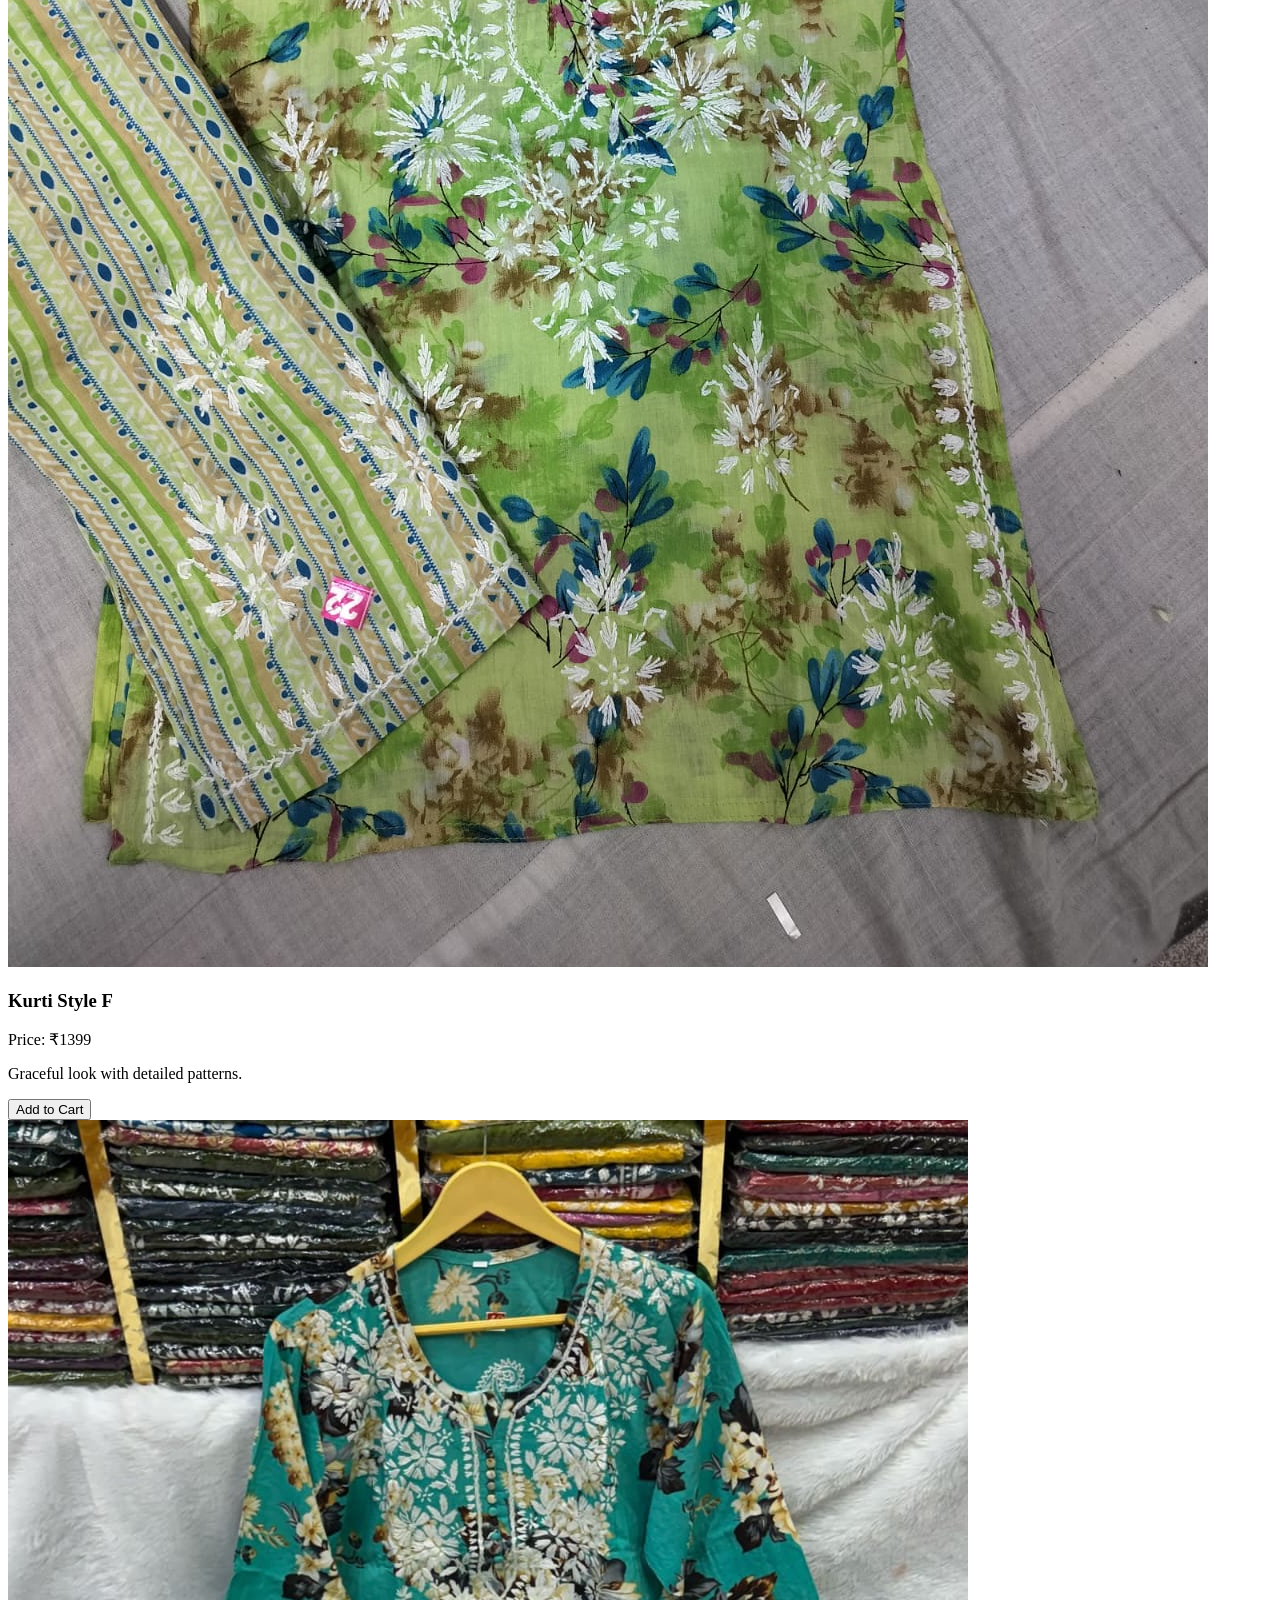
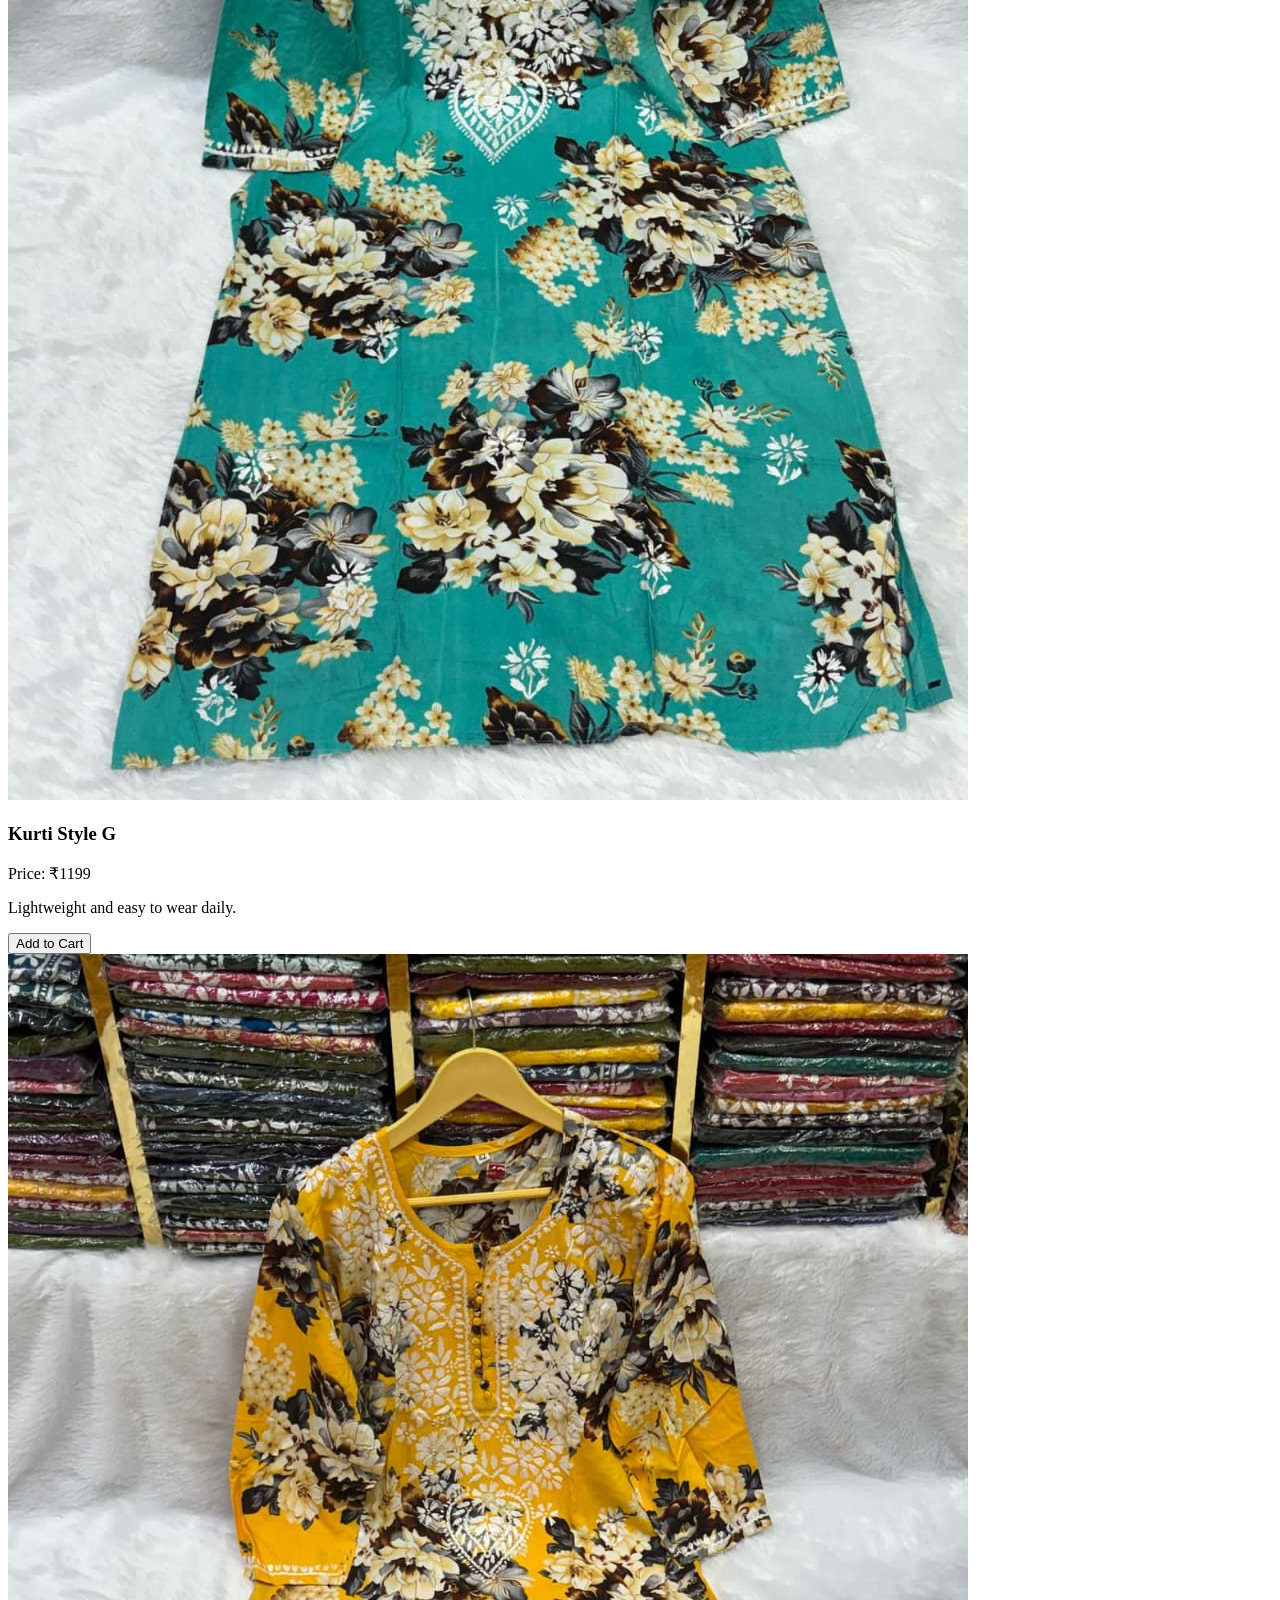
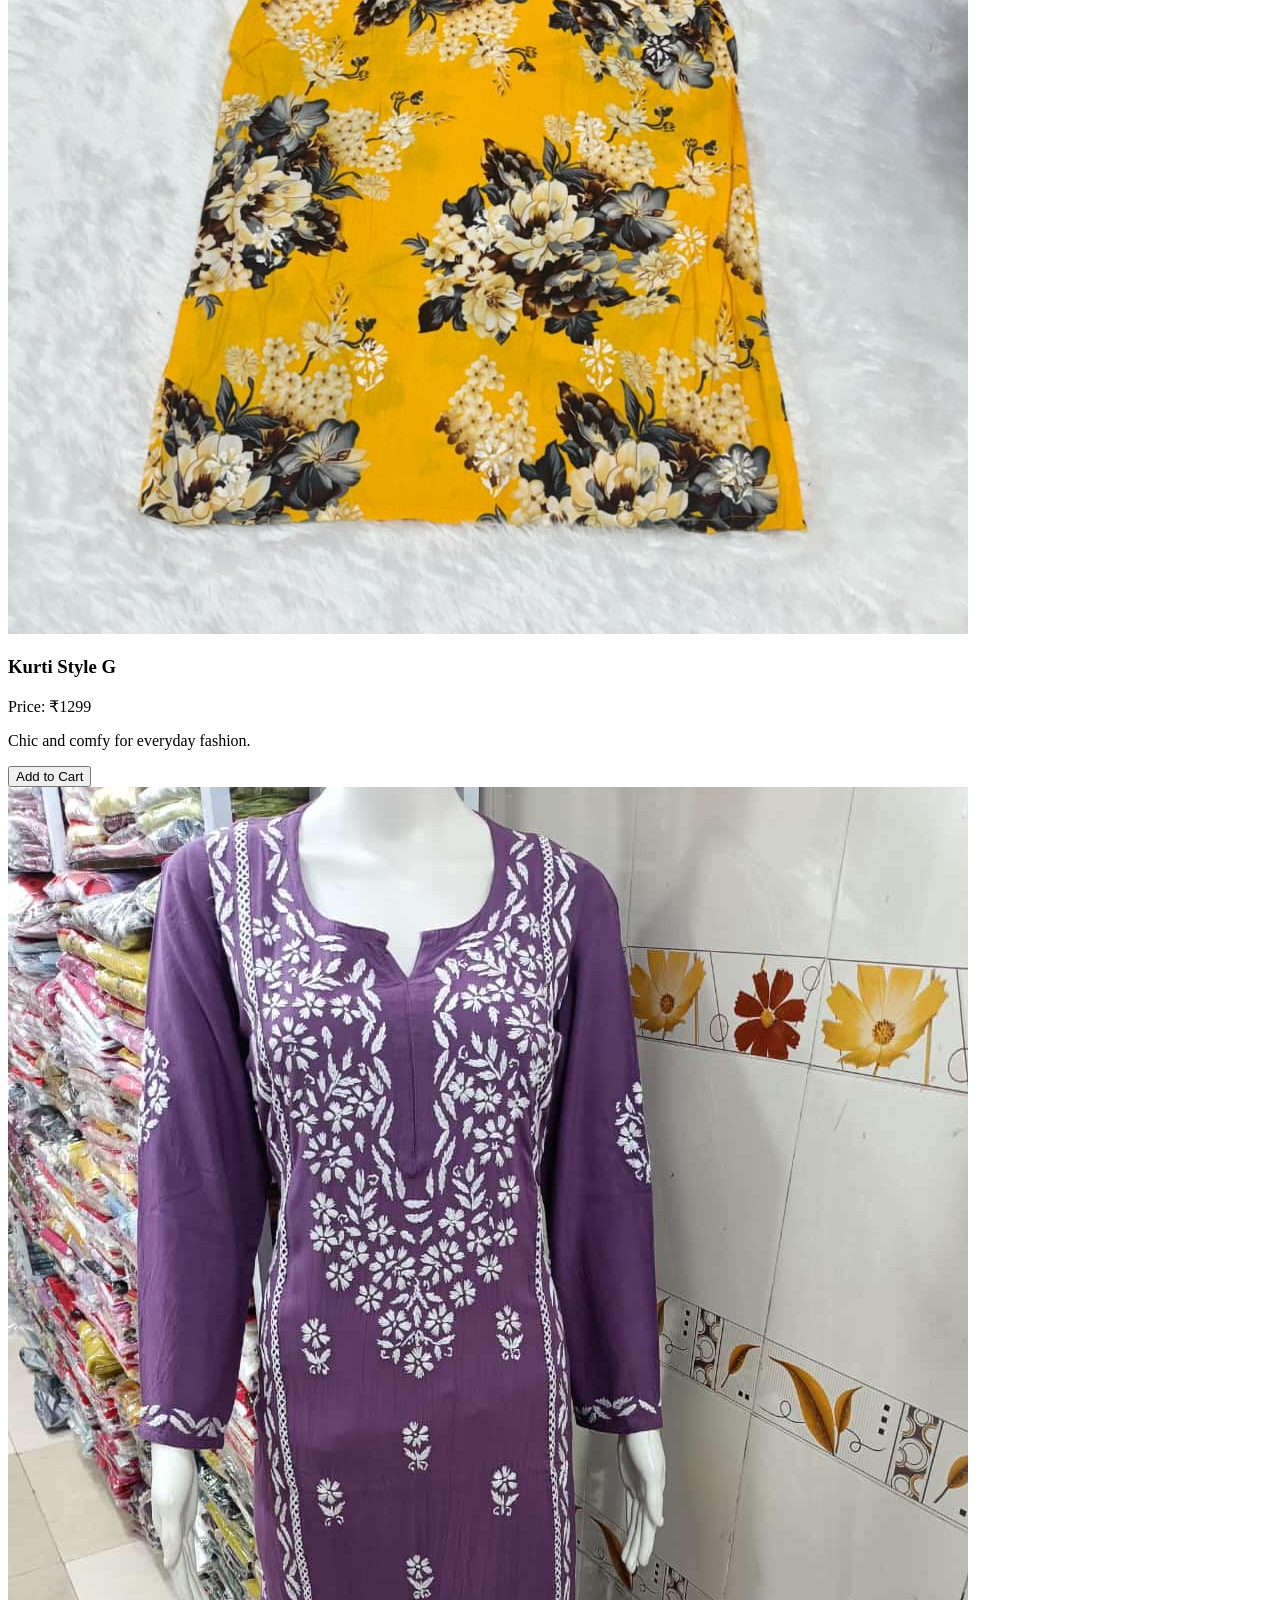
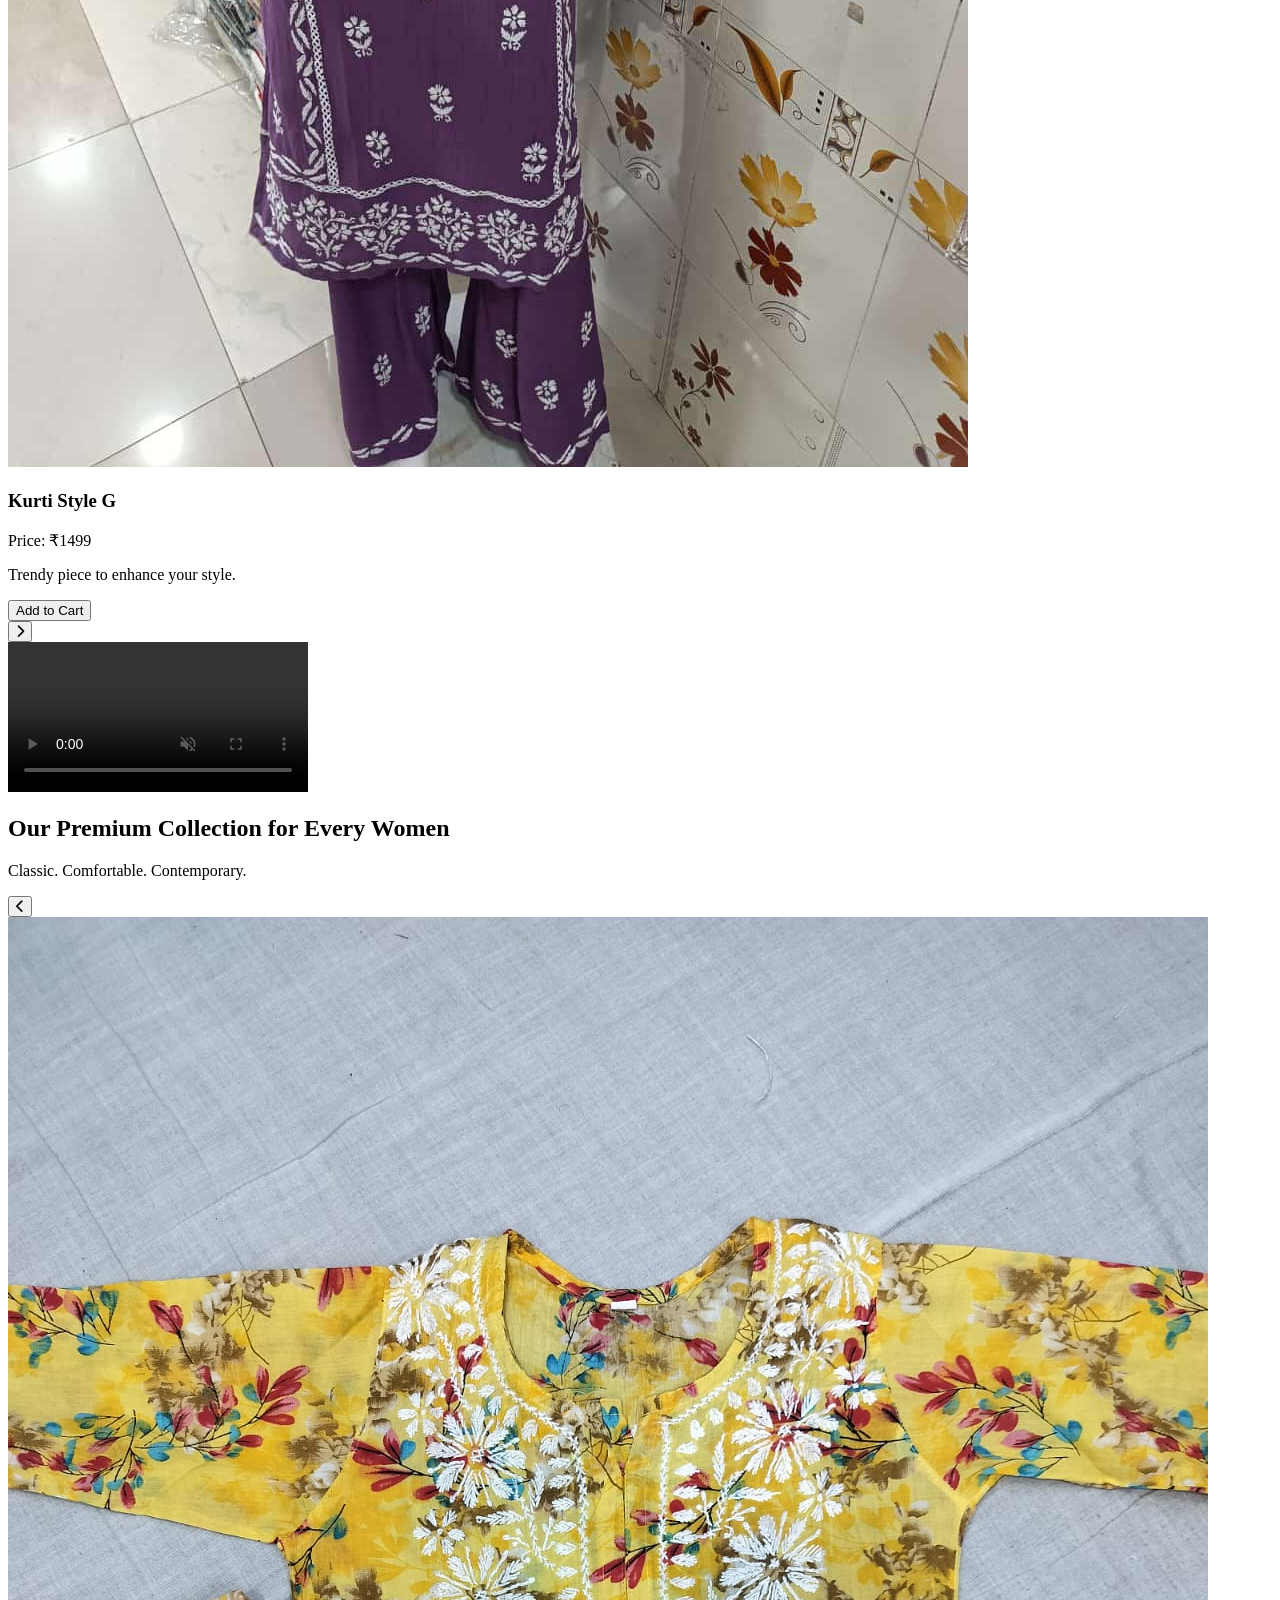
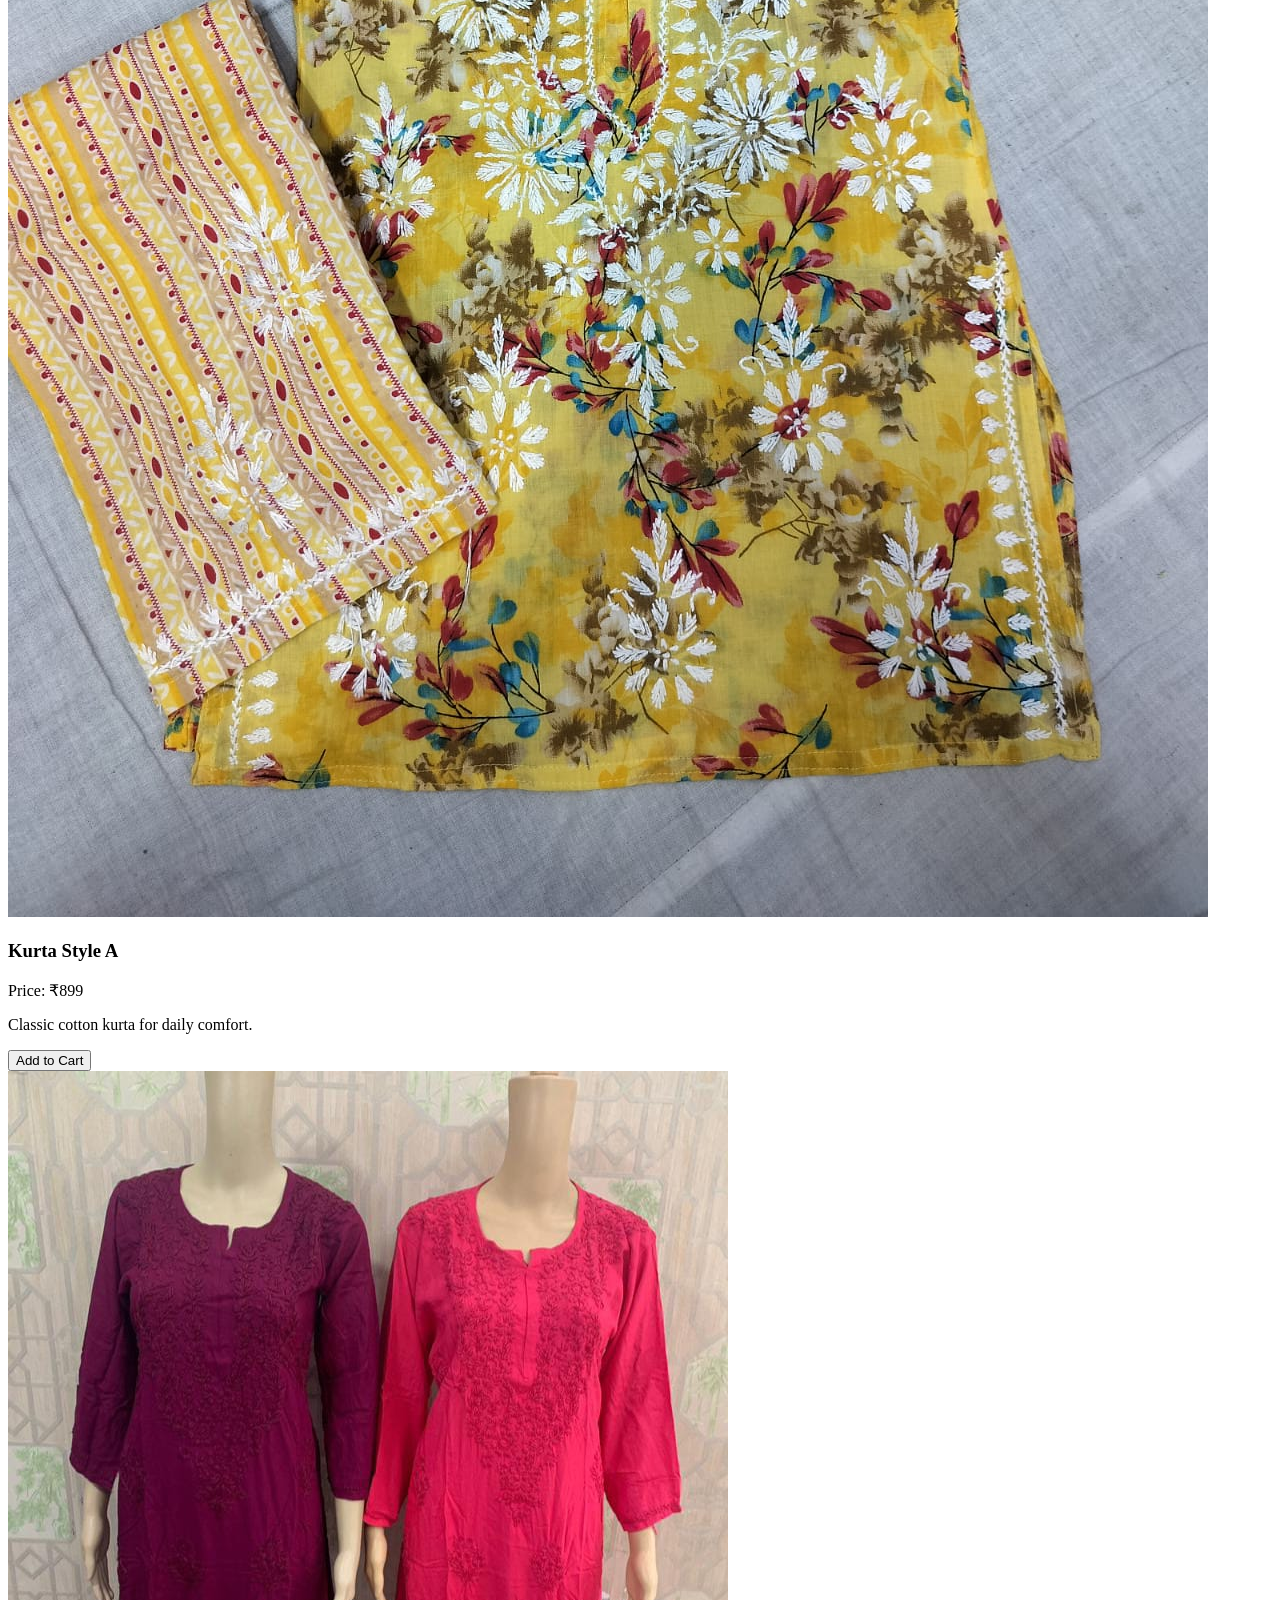
==== commit b1cf5263: "Update index.html" ====
--- a/index.html
+++ b/index.html
@@ -1,5 +1,6 @@
 <!DOCTYPE html>
 <html lang="en">
+
 <head>
   <meta charset="UTF-8" />
   <meta name="viewport" content="width=device-width, initial-scale=1.0" />
@@ -7,6 +8,7 @@
   <link rel="stylesheet" href="style.css">
   <link rel="stylesheet" href="https://cdnjs.cloudflare.com/ajax/libs/font-awesome/6.4.0/css/all.min.css">
 </head>
+
 <body>
 
   <!-- Navigation Bar -->
@@ -14,7 +16,7 @@
     <img src="logo4.png" alt="logo">
     <div class="search">
       <input type="text" id="searchInput" placeholder="Best - Search your products here">
-      <i class="fas fa-search icon"></i>
+      <label for="searchInput"><i class="fas fa-search icon"></i></label>
     </div>
     <a href="#home">Home</a>
     <a href="#home">Products</a>
@@ -44,6 +46,8 @@
         <i class="fas fa-chevron-right"></i>
       </button>
     </div>
+    <video src="video1.mp4" controls autoplay muted playsinline loop></video>
+
   </section>
 
   <!-- Hero Section (Men) -->
@@ -106,4 +110,5 @@
 
   <script src="script.js"></script>
 </body>
+
 </html>
--- a/style.css
+++ b/style.css
@@ -1,605 +1,114 @@
-/* Global Reset */
-* {
-  margin: 0;
-  padding: 0;
-  box-sizing: border-box;
-}
+<!DOCTYPE html>
+<html lang="en">
 
-/* Body Styles */
-body {
-  font-family: 'Segoe UI', sans-serif;
-  background: #fffaf5;
-  color: #333;
-  line-height: 1.6;
-}
+<head>
+  <meta charset="UTF-8" />
+  <meta name="viewport" content="width=device-width, initial-scale=1.0" />
+  <title>Naaz Collection - Women's Kurtis</title>
+  <link rel="stylesheet" href="style.css">
+  <link rel="stylesheet" href="https://cdnjs.cloudflare.com/ajax/libs/font-awesome/6.4.0/css/all.min.css">
+</head>
 
-/* Navigation Bar */
-nav {
-  flex-wrap: wrap;
-  display: flex;
-  justify-content: center;
-  align-items: center;
-  padding: 1rem 0rem;
-  background-color: #fff0eb;
-  border-bottom: 1px solid #f5cfc9;
-  position: fixed;
-  width: 100%;
-  top: 0;
-  z-index: 1000;
-}
+<body>
 
-nav img {
-  width: 50px;
-  height: 59px;
-  margin-right: 40px;
-  background-color: green;
-  border-radius: 10px;
+  <!-- Navigation Bar -->
+  <nav>
+    <img src="logo4.png" alt="logo">
+    <div class="search">
+      <input type="text" id="searchInput" placeholder="Best - Search your products here">
+      <label for="searchInput"><i class="fas fa-search icon"></i></label>
+    </div>
+    <a href="#home">Home</a>
+    <a href="#home">Products</a>
+    <a href="#contact">Contact</a>
+    <button class="login-btn" id="loginBtn">Login</button>
+    <span class="cart-counter"><i class="fas fa-shopping-cart"></i> <span id="cartCount">0</span></span>
+    <header>
+      <button id="toggleCartBtn">View Cart</button>
+    </header>
+    <div id="cartPanel">
+      <h2>Your Cart</h2>
+      <div id="cartItems"></div>
+      <p id="emptyCartMsg">Your cart is empty.</p>
+    </div>
+  </nav>
 
-}
+  <!-- Hero Section (Women) -->
+  <section class="hero" id="home">
+    <h2>Elegant Kurtis for Every Woman</h2>
+    <p>Graceful. Handcrafted. Traditional.</p>
+    <div class="hero-scroll-container">
+      <button class="scroll-btn left" onclick="scrollHero(-1, this)">
+        <i class="fas fa-chevron-left"></i>
+      </button>
+      <div class="hero-scroll" id="productList"></div>
+      <button class="scroll-btn right" onclick="scrollHero(1, this)">
+        <i class="fas fa-chevron-right"></i>
+      </button>
+    </div>
+    <video src="video1.mp4" controls autoplay muted playsinline loop></video>
 
-nav .search {
-  padding-right: 0px;
-}
+  </section>
 
-nav .search input {
-  height: 30px;
-  width: 50vw;
-  padding: 0px 10px;
-  border-radius: 5px;
-  border: 1px solid gray;
-}
+  <!-- Hero Section (Men) -->
+  <section class="hero" id="home-men">
+    <h2>Our Premium Collection for Every Women</h2>
+    <p>Classic. Comfortable. Contemporary.</p>
+    <div class="hero-scroll-container">
+      <button class="scroll-btn left" onclick="scrollHero(-1, this)">
+        <i class="fas fa-chevron-left"></i>
+      </button>
+      <div class="hero-scroll" id="productListMen"></div>
+      <button class="scroll-btn right" onclick="scrollHero(1, this)">
+        <i class="fas fa-chevron-right"></i>
+      </button>
+    </div>
+  </section>
 
-nav a {
-  margin: 0 1rem;
-  text-decoration: none;
-  color: #7a4f3d;
-  font-weight: 600;
-  padding-right: 0px;
-  padding: auto;
-}
+  <!-- Contact Section -->
+  <section id="contact" class="contact">
+    <h2>Contact Us</h2>
+    <p><strong>Phone:</strong> <a href="tel:7506407896">7506407896</a></p>
+    <a class="whatsapp-btn" href="https://wa.me/917506407896" target="_blank">Enquiry on WhatsApp</a>
+  </section>
 
-nav a:hover {
-  color: #d27667;
-}
+  <!-- Login Modal -->
+  <div class="modal" id="loginModal" aria-hidden="true">
+    <div class="modal-content">
+      <div class="modal-header">
+        <h2>Welcome Back!</h2>
+        <span class="close-btn" id="closeBtn">&times;</span>
+      </div>
+      <form id="loginForm">
+        <div class="form-group">
+          <label for="email">Email Address</label>
+          <input type="email" id="email" placeholder="Enter your email" required>
+        </div>
+        <div class="form-group">
+          <label for="password">Password</label>
+          <input type="password" id="password" placeholder="Enter your password" required>
+        </div>
+        <button type="submit" class="submit-btn">Login</button>
+        <div class="form-footer">
+          <p>Don't have an account? <a href="#" id="signupLink">Sign up</a></p>
+        </div>
+      </form>
+    </div>
+  </div>
 
-nav .icon:hover {
-  color: orangered;
-  cursor: pointer;
+  <!-- Footer -->
+  <footer>
+    <p>&copy; 2025 Naaz Collection. All rights reserved.</p>
+    <div class="social-links">
+      <a href="#"><i class="fab fa-facebook-f"></i></a>
+      <a href="#"><i class="fab fa-twitter"></i></a>
+      <a href="#"><i class="fab fa-instagram"></i></a>
+      <a href="#"><i class="fab fa-pinterest"></i></a>
+      <a href="#"><i class="fab fa-youtube"></i></a>
+    </div>
+  </footer>
 
-}
+  <script src="script.js"></script>
+</body>
 
-.login-btn {
-  background: #d27667;
-  color: white;
-  border: none;
-  padding: 8px 16px;
-  border-radius: 6px;
-  cursor: pointer;
-  font-weight: 600;
-  margin: 0px 10px;
-
-}
-
-.login-btn:hover {
-  background: #b95b4f;
-}
-
-
-header {}
-
-#toggleCartBtn {
-  height: 40px;
-  width: 98px;
-  margin-left: 7px;
-
-}
-
-#cartCount {
-  background-color: #ff6347;
-  color: white;
-  padding: 5px 12px;
-  border-radius: 12px;
-  font-weight: bold;
-  margin-left: 8px;
-  cursor: pointer;
-  user-select: none;
-}
-
-.cart-counter {
-  margin-left: 7px;
-}
-
-.add-to-cart-btn {
-  background-color: #28a745;
-  border: none;
-  padding: 10px 15px;
-  color: white;
-  font-size: 1em;
-  border-radius: 5px;
-  cursor: pointer;
-  transition: background-color 0.3s ease;
-}
-
-.add-to-cart-btn:hover {
-  background-color: #218838;
-}
-
-/* Cart panel styles */
-#cartPanel {
-  position: fixed;
-  top: 60px;
-  right: 20px;
-  width: 320px;
-  max-height: 400px;
-  background: white;
-  border: 1px solid #ccc;
-  border-radius: 10px;
-  box-shadow: 0 4px 15px rgba(0, 0, 0, 0.2);
-  overflow-y: auto;
-  padding: 15px;
-  display: none;
-  /* hidden initially */
-  z-index: 1000;
-}
-
-#cartPanel h2 {
-  margin-top: 0;
-  font-size: 1.3em;
-  border-bottom: 1px solid #ddd;
-  padding-bottom: 8px;
-}
-
-.cart-item {
-  display: flex;
-  align-items: center;
-  margin-bottom: 12px;
-  border-bottom: 1px solid #eee;
-  padding-bottom: 8px;
-}
-
-.cart-item img {
-  width: 50px;
-  height: 50px;
-  object-fit: cover;
-  border-radius: 6px;
-  margin-right: 10px;
-}
-
-.cart-item-info {
-  flex-grow: 1;
-}
-
-.cart-item-info h4 {
-  margin: 0 0 4px;
-  font-size: 1em;
-  color: #333;
-}
-
-.cart-item-info p {
-  margin: 0;
-  font-size: 0.85em;
-  color: #666;
-}
-
-.remove-btn {
-  background-color: #dc3545;
-  border: none;
-  color: white;
-  padding: 6px 9px;
-  border-radius: 5px;
-  cursor: pointer;
-  font-size: 0.85em;
-  transition: background-color 0.3s ease;
-}
-
-.remove-btn:hover {
-  background-color: #b02a37;
-}
-
-/* Cart toggle button style */
-#toggleCartBtn {
-  background-color: #007bff;
-  border: none;
-  color: white;
-  padding: 8px 14px;
-  border-radius: 5px;
-  cursor: pointer;
-  font-size: 1em;
-  transition: background-color 0.3s ease;
-  user-select: none;
-}
-
-#toggleCartBtn:hover {
-  background-color: #0056b3;
-}
-
-/* Responsive */
-@media(max-width: 600px) {
-  #cartPanel {
-    width: 90%;
-    right: 5%;
-    top: 70px;
-    max-height: 300px;
-  }
-}
-
-/* Hero Section */
-.hero {
-  padding: 2rem 1rem 0;
-  background: #fff7f3;
-  color: #7a4f3d;
-  text-align: center;
-  margin-top: 70px;
-  position: relative;
-}
-
-#home {
-  top: 25px;
-}
-
-#home-men {
-  bottom: 35px;
-}
-
-.hero h2 {
-  margin-top: -1rem;
-  font-size: 2.5rem;
-  margin-bottom: -0.5rem;
-}
-
-.hero p {
-  font-size: 1.2rem;
-  margin-bottom: 1rem;
-}
-
-/* Scrollable Product Carousel */
-.hero-scroll-container {
-  position: relative;
-  display: flex;
-  align-items: center;
-  overflow: hidden;
-  padding: 0 2rem;
-}
-
-.hero-scroll {
-  display: flex;
-  gap: 1.5rem;
-  overflow-x: auto;
-  scroll-behavior: smooth;
-  padding-bottom: 1rem;
-  scrollbar-width: none;
-  /* Firefox */
-  -ms-overflow-style: none;
-  /* IE 10+ */
-}
-
-.hero-scroll::-webkit-scrollbar {
-  display: none;
-}
-
-.hero-card {
-  background: #fff;
-  border-radius: 10px;
-  min-width: 280px;
-  box-shadow: 0 6px 20px rgba(0, 0, 0, 0.1);
-  flex: 0 0 auto;
-  transition: transform 0.3s ease;
-}
-
-.hero-card:hover {
-  transform: translateY(-5px);
-}
-
-.hero-card img {
-  object-position: center;
-  width: 100%;
-  max-height: 22.25rem;
-  object-fit: cover;
-  border-radius: 10px 10px 0 0;
-}
-
-.hero-card h3 {
-  margin: 0.5rem;
-  font-size: 1.2rem;
-  color: #b84c45;
-}
-
-.hero-card p {
-  margin: 0 0.8rem 0.5rem;
-  font-size: 0.95rem;
-  color: #555;
-}
-
-.hero-card .price {
-  font-weight: bold;
-  color: #b84c45;
-  margin-bottom: 2px;
-}
-
-
-/* Scroll Buttons */
-.scroll-btn {
-  background: #d27667;
-  color: white;
-  border: none;
-  padding: 0.7rem;
-  border-radius: 50%;
-  cursor: pointer;
-  z-index: 10;
-  font-size: 1rem;
-  transition: background 0.3s;
-}
-
-.scroll-btn:hover {
-  background: #b95b4f;
-}
-
-.scroll-btn.left {
-  position: absolute;
-  left: 0;
-}
-
-.scroll-btn.right {
-  position: absolute;
-  right: 0;
-}
-
-/* Mobile Adjustments */
-@media (max-width: 768px) {
-  .hero-scroll-container {
-    padding: 0 1rem;
-  }
-
-  .scroll-btn {
-    display: none;
-  }
-
-  .hero-card {
-    min-width: 80%;
-  }
-}
-
-/* Contact Section */
-.contact {
-  padding: 2.5rem 1rem;
-  background: #ffe9e0;
-  text-align: center;
-}
-
-.contact h2 {
-  color: #7a4f3d;
-  margin-bottom: 1rem;
-}
-
-.contact a {
-  color: #b84c45;
-  text-decoration: none;
-}
-
-/* WhatsApp Button */
-.whatsapp-btn {
-  margin-top: 1rem;
-  display: inline-block;
-  padding: 10px 20px;
-  background: #25D366;
-  color: white;
-  border-radius: 6px;
-  font-weight: bold;
-  text-decoration: none;
-  transition: background 0.3s;
-}
-
-.whatsapp-btn:hover {
-  background: #1ebe5a;
-}
-
-/* Footer */
-footer {
-  text-align: center;
-  padding: 1.2rem;
-  background: #f3e0dc;
-  color: #7a4f3d;
-}
-
-footer .social-links a {
-  margin: 0 0.5rem;
-  color: #7a4f3d;
-  font-size: 1.2rem;
-  transition: color 0.3s;
-}
-
-footer .social-links a:hover {
-  color: #b84c45;
-}
-
-/* Modal Styles */
-.modal {
-  display: none;
-  position: fixed;
-  top: 0;
-  left: 0;
-  width: 100%;
-  height: 100%;
-  background-color: rgba(0, 0, 0, 0.4);
-  z-index: 2000;
-  justify-content: center;
-  align-items: center;
-}
-
-.modal-content {
-  background: #fffef8;
-  padding: 2rem;
-  border-radius: 12px;
-  width: 90%;
-  max-width: 400px;
-  box-shadow: 0 10px 30px rgba(0, 0, 0, 0.2);
-}
-
-.modal-header {
-  display: flex;
-  justify-content: space-between;
-  align-items: center;
-  margin-bottom: 1.5rem;
-}
-
-.close-btn {
-  font-size: 1.5rem;
-  cursor: pointer;
-  color: #333;
-}
-
-.close-btn:hover {
-  color: #b84c45;
-}
-
-/* Form Elements */
-.form-group {
-  margin-bottom: 1.2rem;
-}
-
-.form-group label {
-  display: block;
-  margin-bottom: 0.4rem;
-  font-weight: 500;
-}
-
-.form-group input {
-  width: 100%;
-  padding: 0.7rem;
-  border: 1px solid #ddd;
-  border-radius: 5px;
-  font-size: 1rem;
-}
-
-.form-group input:focus {
-  outline: none;
-  border-color: #d27667;
-}
-
-.submit-btn {
-  width: 100%;
-  padding: 0.8rem;
-  background-color: #d27667;
-  color: white;
-  border: none;
-  border-radius: 5px;
-  font-size: 1rem;
-  font-weight: bold;
-  cursor: pointer;
-}
-
-.submit-btn:hover {
-  background-color: #b95b4f;
-}
-
-.form-footer {
-  margin-top: 1rem;
-  text-align: center;
-}
-
-.form-footer a {
-  color: #d27667;
-  text-decoration: none;
-}
-
-.form-footer a:hover {
-  text-decoration: underline;
-}
-
-/* Responsive Tweak */
-@media (max-width: 768px) {
-  .nav-links {
-    flex-direction: column;
-    gap: 0.5rem;
-  }
-
-  .hero h2 {
-    font-size: 1.8rem;
-  }
-
-  .product-grid {
-    grid-template-columns: 1fr;
-  }
-}
-
-#cartItemsContainer img {
-  width: 50px;
-  height: 50px;
-  object-fit: cover;
-}
-
-
-/* Responsive Navigation */
-@media (max-width: 768px) {
-  nav {
-    flex-wrap: wrap;
-    justify-content: center;
-    padding: 1rem;
-  }
-
-  nav img {
-    margin: 0 auto 1rem;
-  }
-
-  nav .search {
-    width: 100%;
-    margin-bottom: 1rem;
-    display: flex;
-    justify-content: center;
-  }
-
-  nav .search input {
-    width: 90%;
-  }
-
-  nav a,
-  .login-btn,
-  .cart-counter,
-  #toggleCartBtn {
-    margin: 0.3rem 0.5rem;
-  }
-
-  nav a {
-    font-size: 0.9rem;
-  }
-}
-
-/* Hero Section Refinements */
-@media (max-width: 772px) {
-  .hero h2 {
-    font-size: 1.6rem;
-  }
-
-  .hero p {
-    font-size: 1rem;
-  }
-
-  #home h2 {
-    margin-top: 150px;
-  }
-
-  .hero-scroll-container {
-    padding: 0 0.5rem;
-
-    /* max-height: 30vh; */
-  }
-
-  .hero-card {
-    min-width: 40%;
-    max-width: 50%;
-    height: fit-content;
-
-  }
-
-  .hero-card img {
-    height: 34%;
-  }
-}
-
-/* Footer Social Icons on Mobile */
-@media (max-width: 600px) {
-  footer .social-links a {
-    font-size: 1rem;
-    margin: 0 0.3rem;
-  }
-}
+</html>
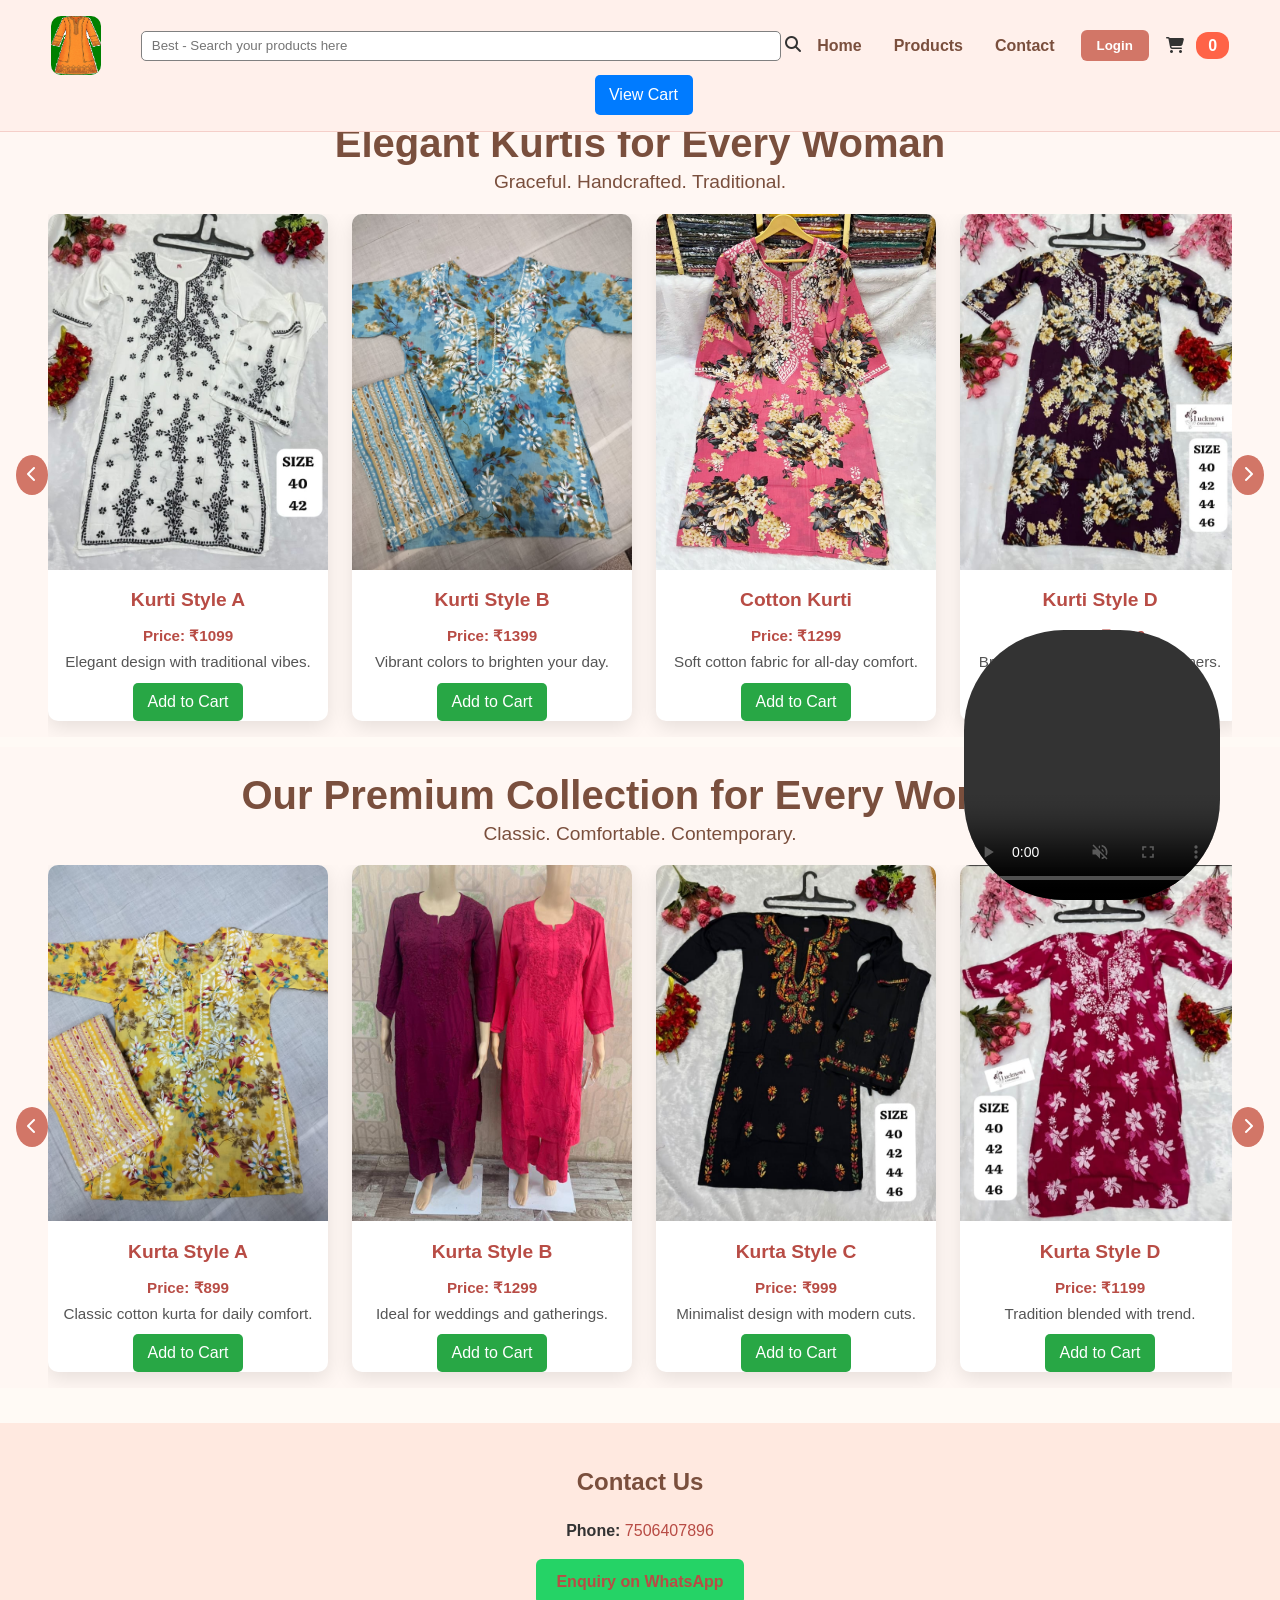
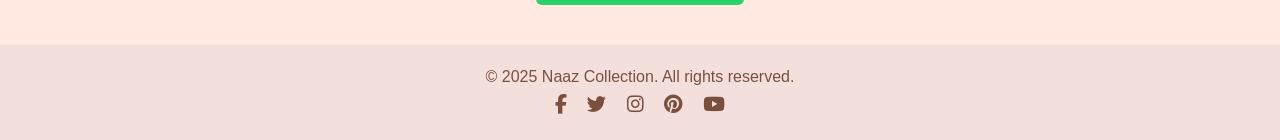
==== commit a5cad56c: "Update index.html" ====
--- a/index.html
+++ b/index.html
@@ -33,8 +33,16 @@
     </div>
   </nav>
 
+
+
   <!-- Hero Section (Women) -->
   <section class="hero" id="home">
+    <div class="marquee-container">
+      <div class="marquee-text">
+        ✈️ Welcome to Naaz Collection! | 🛍️ 50% OFF on all Kurtis | 👗 New Arrivals Every Week | 📦 Free Shipping on
+        Orders Over ₹999
+      </div>
+    </div>
     <h2>Elegant Kurtis for Every Woman</h2>
     <p>Graceful. Handcrafted. Traditional.</p>
     <div class="hero-scroll-container">
--- a/style.css
+++ b/style.css
@@ -1,114 +1,675 @@
-<!DOCTYPE html>
-<html lang="en">
-
-<head>
-  <meta charset="UTF-8" />
-  <meta name="viewport" content="width=device-width, initial-scale=1.0" />
-  <title>Naaz Collection - Women's Kurtis</title>
-  <link rel="stylesheet" href="style.css">
-  <link rel="stylesheet" href="https://cdnjs.cloudflare.com/ajax/libs/font-awesome/6.4.0/css/all.min.css">
-</head>
-
-<body>
-
-  <!-- Navigation Bar -->
-  <nav>
-    <img src="logo4.png" alt="logo">
-    <div class="search">
-      <input type="text" id="searchInput" placeholder="Best - Search your products here">
-      <label for="searchInput"><i class="fas fa-search icon"></i></label>
-    </div>
-    <a href="#home">Home</a>
-    <a href="#home">Products</a>
-    <a href="#contact">Contact</a>
-    <button class="login-btn" id="loginBtn">Login</button>
-    <span class="cart-counter"><i class="fas fa-shopping-cart"></i> <span id="cartCount">0</span></span>
-    <header>
-      <button id="toggleCartBtn">View Cart</button>
-    </header>
-    <div id="cartPanel">
-      <h2>Your Cart</h2>
-      <div id="cartItems"></div>
-      <p id="emptyCartMsg">Your cart is empty.</p>
-    </div>
-  </nav>
-
-  <!-- Hero Section (Women) -->
-  <section class="hero" id="home">
-    <h2>Elegant Kurtis for Every Woman</h2>
-    <p>Graceful. Handcrafted. Traditional.</p>
-    <div class="hero-scroll-container">
-      <button class="scroll-btn left" onclick="scrollHero(-1, this)">
-        <i class="fas fa-chevron-left"></i>
-      </button>
-      <div class="hero-scroll" id="productList"></div>
-      <button class="scroll-btn right" onclick="scrollHero(1, this)">
-        <i class="fas fa-chevron-right"></i>
-      </button>
-    </div>
-    <video src="video1.mp4" controls autoplay muted playsinline loop></video>
-
-  </section>
-
-  <!-- Hero Section (Men) -->
-  <section class="hero" id="home-men">
-    <h2>Our Premium Collection for Every Women</h2>
-    <p>Classic. Comfortable. Contemporary.</p>
-    <div class="hero-scroll-container">
-      <button class="scroll-btn left" onclick="scrollHero(-1, this)">
-        <i class="fas fa-chevron-left"></i>
-      </button>
-      <div class="hero-scroll" id="productListMen"></div>
-      <button class="scroll-btn right" onclick="scrollHero(1, this)">
-        <i class="fas fa-chevron-right"></i>
-      </button>
-    </div>
-  </section>
-
-  <!-- Contact Section -->
-  <section id="contact" class="contact">
-    <h2>Contact Us</h2>
-    <p><strong>Phone:</strong> <a href="tel:7506407896">7506407896</a></p>
-    <a class="whatsapp-btn" href="https://wa.me/917506407896" target="_blank">Enquiry on WhatsApp</a>
-  </section>
-
-  <!-- Login Modal -->
-  <div class="modal" id="loginModal" aria-hidden="true">
-    <div class="modal-content">
-      <div class="modal-header">
-        <h2>Welcome Back!</h2>
-        <span class="close-btn" id="closeBtn">&times;</span>
-      </div>
-      <form id="loginForm">
-        <div class="form-group">
-          <label for="email">Email Address</label>
-          <input type="email" id="email" placeholder="Enter your email" required>
-        </div>
-        <div class="form-group">
-          <label for="password">Password</label>
-          <input type="password" id="password" placeholder="Enter your password" required>
-        </div>
-        <button type="submit" class="submit-btn">Login</button>
-        <div class="form-footer">
-          <p>Don't have an account? <a href="#" id="signupLink">Sign up</a></p>
-        </div>
-      </form>
-    </div>
-  </div>
-
-  <!-- Footer -->
-  <footer>
-    <p>&copy; 2025 Naaz Collection. All rights reserved.</p>
-    <div class="social-links">
-      <a href="#"><i class="fab fa-facebook-f"></i></a>
-      <a href="#"><i class="fab fa-twitter"></i></a>
-      <a href="#"><i class="fab fa-instagram"></i></a>
-      <a href="#"><i class="fab fa-pinterest"></i></a>
-      <a href="#"><i class="fab fa-youtube"></i></a>
-    </div>
-  </footer>
-
-  <script src="script.js"></script>
-</body>
-
-</html>
+/* Global Reset */
+* {
+  margin: 0;
+  padding: 0;
+  box-sizing: border-box;
+}
+
+/* Body Styles */
+body {
+  font-family: 'Segoe UI', sans-serif;
+  background: #fffaf5;
+  color: #333;
+  line-height: 1.6;
+}
+
+/* Navigation Bar */
+nav {
+  flex-wrap: wrap;
+  display: flex;
+  justify-content: center;
+  align-items: center;
+  padding: 1rem 0rem;
+  background-color: #fff0eb;
+  border-bottom: 1px solid #f5cfc9;
+  position: fixed;
+  width: 100%;
+  top: 0;
+  z-index: 1000;
+}
+
+nav img {
+  width: 50px;
+  height: 59px;
+  margin-right: 40px;
+  background-color: green;
+  border-radius: 10px;
+
+}
+
+nav .search {
+  padding-right: 0px;
+}
+
+nav .search input {
+  height: 30px;
+  width: 50vw;
+  padding: 0px 10px;
+  border-radius: 5px;
+  border: 1px solid gray;
+}
+
+nav a {
+  margin: 0 1rem;
+  text-decoration: none;
+  color: #7a4f3d;
+  font-weight: 600;
+  padding-right: 0px;
+  padding: auto;
+}
+
+nav a:hover {
+  color: #d27667;
+}
+
+nav .icon:hover {
+  color: orangered;
+  cursor: pointer;
+
+}
+
+/* marquee {
+  position: absolute;
+  top: 100px;
+  z-index: 1;
+} */
+
+.marquee-container {
+  position: absolute;
+  /* top: 84px; */
+  z-index: 1;
+  margin-top: -34px;
+
+  width: 100%;
+  /* background: linear-gradient(to right, #ff9a9e, #fad0c4); */
+  color: #de7369;
+  overflow: hidden;
+  white-space: nowrap;
+  /* box-shadow: 0 4px 8px rgba(0, 0, 0, 0.1); */
+}
+
+.marquee-text {
+  /* position: absolute;
+  top: 90px;
+  z-index: 1; */
+  display: inline-block;
+  padding: 8px 0;
+  font-size: 1.2rem;
+  font-weight: bold;
+  animation: scroll 12s linear infinite;
+
+}
+
+@keyframes scroll {
+  0% {
+    transform: translateX(100%);
+  }
+
+  100% {
+    transform: translateX(-100%);
+  }
+}
+
+
+.login-btn {
+  background: #d27667;
+  color: white;
+  border: none;
+  padding: 8px 16px;
+  border-radius: 6px;
+  cursor: pointer;
+  font-weight: 600;
+  margin: 0px 10px;
+
+}
+
+.login-btn:hover {
+  background: #b95b4f;
+}
+
+
+header {}
+
+#toggleCartBtn {
+  height: 40px;
+  width: 98px;
+  margin-left: 7px;
+
+}
+
+#cartCount {
+  background-color: #ff6347;
+  color: white;
+  padding: 5px 12px;
+  border-radius: 12px;
+  font-weight: bold;
+  margin-left: 8px;
+  cursor: pointer;
+  user-select: none;
+}
+
+.cart-counter {
+  margin-left: 7px;
+}
+
+.add-to-cart-btn {
+  background-color: #28a745;
+  border: none;
+  padding: 10px 15px;
+  color: white;
+  font-size: 1em;
+  border-radius: 5px;
+  cursor: pointer;
+  transition: background-color 0.3s ease;
+}
+
+.add-to-cart-btn:hover {
+  background-color: #218838;
+}
+
+/* Cart panel styles */
+#cartPanel {
+  position: fixed;
+  top: 60px;
+  right: 20px;
+  width: 320px;
+  max-height: 400px;
+  background: white;
+  border: 1px solid #ccc;
+  border-radius: 10px;
+  box-shadow: 0 4px 15px rgba(0, 0, 0, 0.2);
+  overflow-y: auto;
+  padding: 15px;
+  display: none;
+  /* hidden initially */
+  z-index: 1000;
+}
+
+#cartPanel h2 {
+  margin-top: 0;
+  font-size: 1.3em;
+  border-bottom: 1px solid #ddd;
+  padding-bottom: 8px;
+}
+
+.cart-item {
+  display: flex;
+  align-items: center;
+  margin-bottom: 12px;
+  border-bottom: 1px solid #eee;
+  padding-bottom: 8px;
+}
+
+.cart-item img {
+  width: 50px;
+  height: 50px;
+  object-fit: cover;
+  border-radius: 6px;
+  margin-right: 10px;
+}
+
+.cart-item-info {
+  flex-grow: 1;
+}
+
+.cart-item-info h4 {
+  margin: 0 0 4px;
+  font-size: 1em;
+  color: #333;
+}
+
+.cart-item-info p {
+  margin: 0;
+  font-size: 0.85em;
+  color: #666;
+}
+
+.remove-btn {
+  background-color: #dc3545;
+  border: none;
+  color: white;
+  padding: 6px 9px;
+  border-radius: 5px;
+  cursor: pointer;
+  font-size: 0.85em;
+  transition: background-color 0.3s ease;
+}
+
+.remove-btn:hover {
+  background-color: #b02a37;
+}
+
+/* Cart toggle button style */
+#toggleCartBtn {
+  background-color: #007bff;
+  border: none;
+  color: white;
+  padding: 8px 14px;
+  border-radius: 5px;
+  cursor: pointer;
+  font-size: 1em;
+  transition: background-color 0.3s ease;
+  user-select: none;
+}
+
+#toggleCartBtn:hover {
+  background-color: #0056b3;
+}
+
+/* Responsive */
+@media(max-width: 600px) {
+  #cartPanel {
+    width: 90%;
+    right: 5%;
+    top: 70px;
+    max-height: 300px;
+  }
+}
+
+/* Hero Section */
+.hero {
+  padding: 2rem 1rem 0;
+  background: #fff7f3;
+  color: #7a4f3d;
+  text-align: center;
+  margin-top: 70px;
+  position: relative;
+}
+
+#home {
+  top: 25px;
+}
+
+#home-men {
+  bottom: 35px;
+}
+
+.hero h2 {
+  margin-top: -1rem;
+  font-size: 2.5rem;
+  margin-bottom: -0.5rem;
+}
+
+.hero p {
+  font-size: 1.2rem;
+  margin-bottom: 1rem;
+}
+
+/* Scrollable Product Carousel */
+.hero-scroll-container {
+  position: relative;
+  display: flex;
+  align-items: center;
+  overflow: hidden;
+  padding: 0 2rem;
+}
+
+.hero-scroll {
+  display: flex;
+  gap: 1.5rem;
+  overflow-x: auto;
+  scroll-behavior: smooth;
+  padding-bottom: 1rem;
+  scrollbar-width: none;
+  /* Firefox */
+  -ms-overflow-style: none;
+  /* IE 10+ */
+}
+
+.hero-scroll::-webkit-scrollbar {
+  display: none;
+}
+
+.hero-card {
+  background: #fff;
+  border-radius: 10px;
+  min-width: 280px;
+  box-shadow: 0 6px 20px rgba(0, 0, 0, 0.1);
+  flex: 0 0 auto;
+  transition: transform 0.3s ease;
+}
+
+.hero-card:hover {
+  transform: translateY(-5px);
+}
+
+.hero-card img {
+  object-position: center;
+  width: 100%;
+  max-height: 22.25rem;
+  object-fit: cover;
+  border-radius: 10px 10px 0 0;
+}
+
+.hero-card h3 {
+  margin: 0.5rem;
+  font-size: 1.2rem;
+  color: #b84c45;
+}
+
+.hero-card p {
+  margin: 0 0.8rem 0.5rem;
+  font-size: 0.95rem;
+  color: #555;
+}
+
+.hero-card .price {
+  font-weight: bold;
+  color: #b84c45;
+  margin-bottom: 2px;
+}
+
+
+/* Scroll Buttons */
+.scroll-btn {
+  background: #d27667;
+  color: white;
+  border: none;
+  padding: 0.7rem;
+  border-radius: 50%;
+  cursor: pointer;
+  z-index: 10;
+  font-size: 1rem;
+  transition: background 0.3s;
+}
+
+.scroll-btn:hover {
+  background: #b95b4f;
+}
+
+.scroll-btn.left {
+  position: absolute;
+  left: 0;
+}
+
+.scroll-btn.right {
+  position: absolute;
+  right: 0;
+}
+
+.hero video {
+  position: fixed;
+  right: 60px;
+  height: 30vh;
+  bottom: 0;
+  width: 20vw;
+  /* border: 10px solid gray; */
+  border-radius: 100px;
+  z-index: 1;
+}
+
+/* Mobile Adjustments */
+@media (max-width: 768px) {
+  .hero-scroll-container {
+    padding: 0 1rem;
+  }
+
+  /* .marquee-container{
+    margin-top: 180px;
+  } */
+
+  .scroll-btn {
+    display: none;
+  }
+
+  .hero-card {
+    min-width: 80%;
+  }
+}
+
+/* Contact Section */
+.contact {
+  padding: 2.5rem 1rem;
+  background: #ffe9e0;
+  text-align: center;
+}
+
+.contact h2 {
+  color: #7a4f3d;
+  margin-bottom: 1rem;
+}
+
+.contact a {
+  color: #b84c45;
+  text-decoration: none;
+}
+
+/* WhatsApp Button */
+.whatsapp-btn {
+  margin-top: 1rem;
+  display: inline-block;
+  padding: 10px 20px;
+  background: #25D366;
+  color: white;
+  border-radius: 6px;
+  font-weight: bold;
+  text-decoration: none;
+  transition: background 0.3s;
+}
+
+.whatsapp-btn:hover {
+  background: #1ebe5a;
+}
+
+/* Footer */
+footer {
+  text-align: center;
+  padding: 1.2rem;
+  background: #f3e0dc;
+  color: #7a4f3d;
+}
+
+footer .social-links a {
+  margin: 0 0.5rem;
+  color: #7a4f3d;
+  font-size: 1.2rem;
+  transition: color 0.3s;
+}
+
+footer .social-links a:hover {
+  color: #b84c45;
+}
+
+/* Modal Styles */
+.modal {
+  display: none;
+  position: fixed;
+  top: 0;
+  left: 0;
+  width: 100%;
+  height: 100%;
+  background-color: rgba(0, 0, 0, 0.4);
+  z-index: 2000;
+  justify-content: center;
+  align-items: center;
+}
+
+.modal-content {
+  background: #fffef8;
+  padding: 2rem;
+  border-radius: 12px;
+  width: 90%;
+  max-width: 400px;
+  box-shadow: 0 10px 30px rgba(0, 0, 0, 0.2);
+}
+
+.modal-header {
+  display: flex;
+  justify-content: space-between;
+  align-items: center;
+  margin-bottom: 1.5rem;
+}
+
+.close-btn {
+  font-size: 1.5rem;
+  cursor: pointer;
+  color: #333;
+}
+
+.close-btn:hover {
+  color: #b84c45;
+}
+
+/* Form Elements */
+.form-group {
+  margin-bottom: 1.2rem;
+}
+
+.form-group label {
+  display: block;
+  margin-bottom: 0.4rem;
+  font-weight: 500;
+}
+
+.form-group input {
+  width: 100%;
+  padding: 0.7rem;
+  border: 1px solid #ddd;
+  border-radius: 5px;
+  font-size: 1rem;
+}
+
+.form-group input:focus {
+  outline: none;
+  border-color: #d27667;
+}
+
+.submit-btn {
+  width: 100%;
+  padding: 0.8rem;
+  background-color: #d27667;
+  color: white;
+  border: none;
+  border-radius: 5px;
+  font-size: 1rem;
+  font-weight: bold;
+  cursor: pointer;
+}
+
+.submit-btn:hover {
+  background-color: #b95b4f;
+}
+
+.form-footer {
+  margin-top: 1rem;
+  text-align: center;
+}
+
+.form-footer a {
+  color: #d27667;
+  text-decoration: none;
+}
+
+.form-footer a:hover {
+  text-decoration: underline;
+}
+
+/* Responsive Tweak */
+@media (max-width: 768px) {
+  .nav-links {
+    flex-direction: column;
+    gap: 0.5rem;
+  }
+
+  .hero h2 {
+    font-size: 1.8rem;
+  }
+
+  .product-grid {
+    grid-template-columns: 1fr;
+  }
+}
+
+#cartItemsContainer img {
+  width: 50px;
+  height: 50px;
+  object-fit: cover;
+}
+
+
+/* Responsive Navigation */
+@media (max-width: 768px) {
+  nav {
+    flex-wrap: wrap;
+    justify-content: center;
+    padding: 1rem;
+  }
+
+  nav img {
+    margin: 0 auto 1rem;
+  }
+
+  nav .search {
+    width: 100%;
+    margin-bottom: 1rem;
+    display: flex;
+    justify-content: center;
+  }
+
+  nav .search input {
+    width: 90%;
+  }
+
+  nav a,
+  .login-btn,
+  .cart-counter,
+  #toggleCartBtn {
+    margin: 0.3rem 0.5rem;
+  }
+
+  nav a {
+    font-size: 0.9rem;
+  }
+}
+
+/* Hero Section Refinements */
+@media (max-width: 772px) {
+  .hero h2 {
+    font-size: 1.6rem;
+  }
+
+  .marquee-container {
+    margin-top: 103px;
+
+  }
+
+
+
+  .hero p {
+    font-size: 1rem;
+  }
+
+  .hero video {
+    display: none;
+    visibility: hidden;
+  }
+
+  #home h2 {
+    margin-top: 150px;
+  }
+
+  .hero-scroll-container {
+    padding: 0 0.5rem;
+
+    /* max-height: 30vh; */
+  }
+
+  .hero-card {
+    min-width: 40%;
+    max-width: 50%;
+    height: fit-content;
+
+  }
+
+  .hero-card img {
+    height: 34%;
+  }
+}
+
+/* Footer Social Icons on Mobile */
+@media (max-width: 600px) {
+  footer .social-links a {
+    font-size: 1rem;
+    margin: 0 0.3rem;
+  }
+}
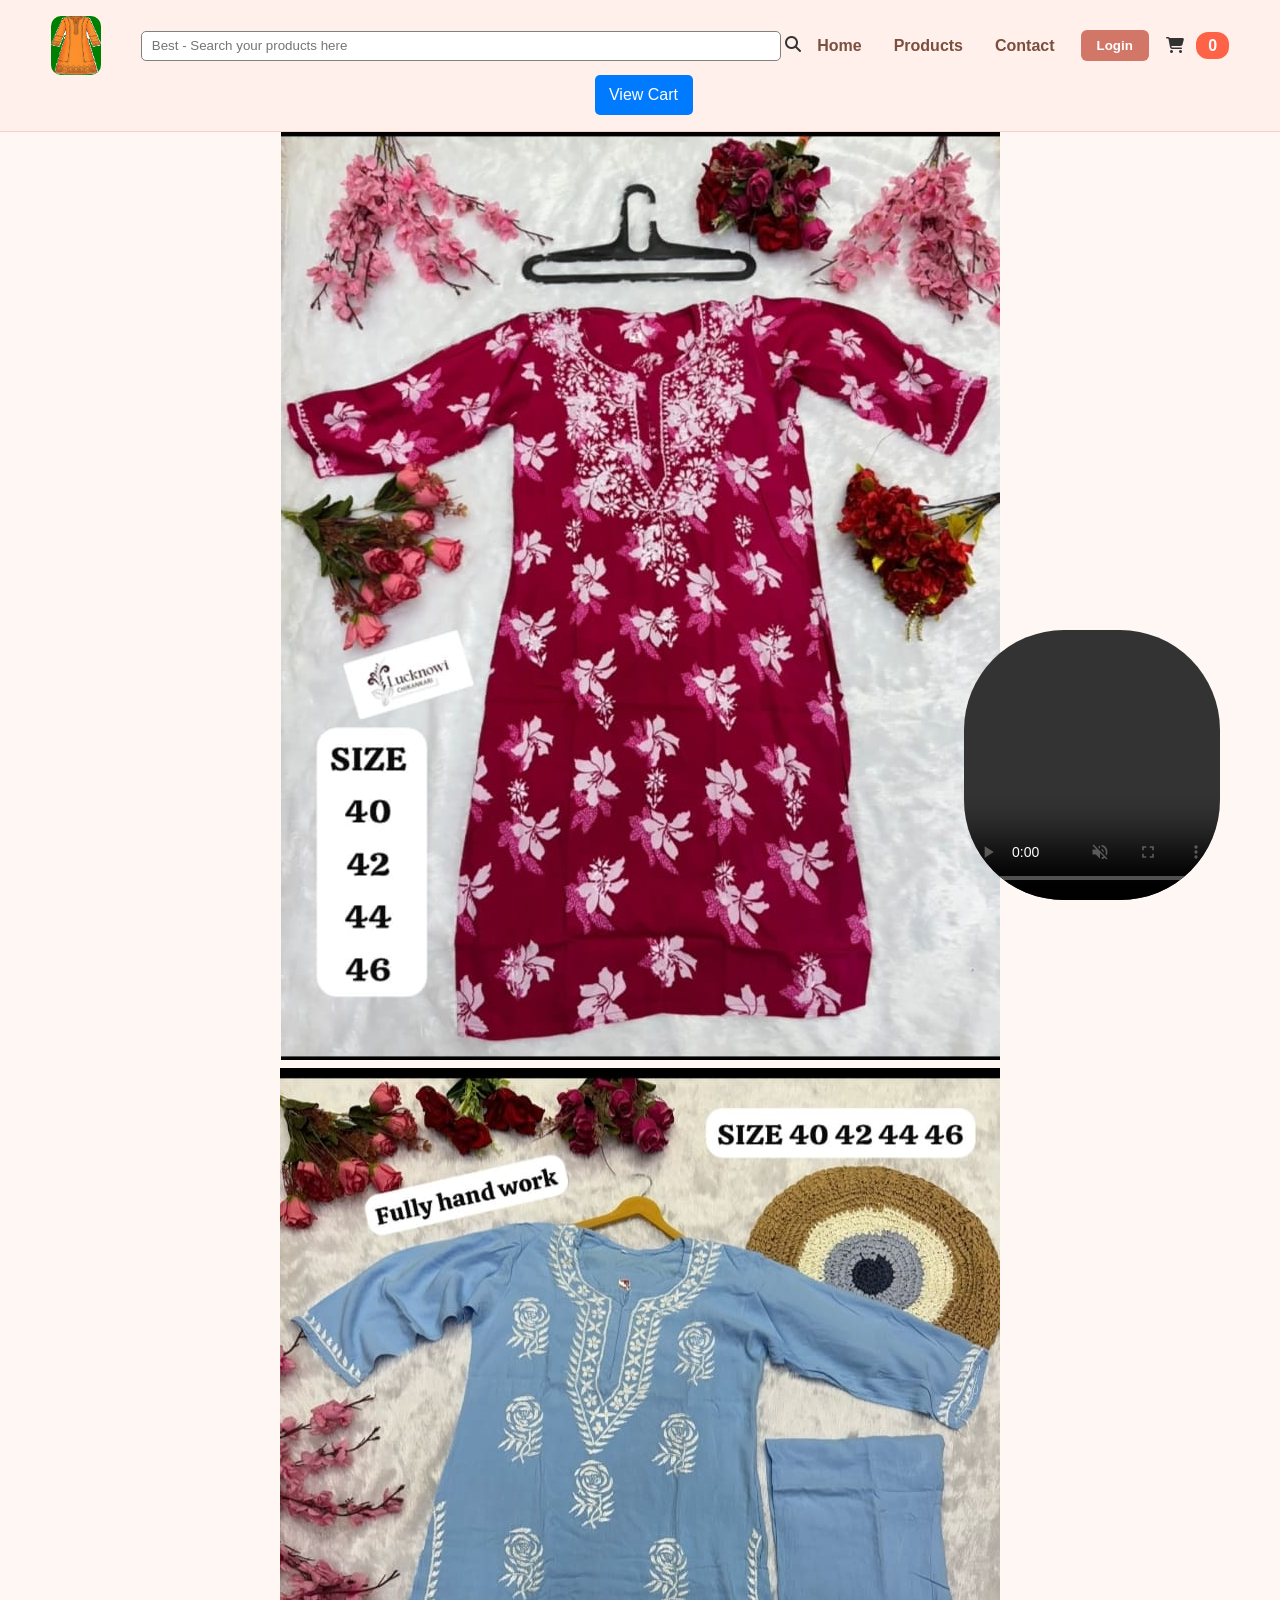
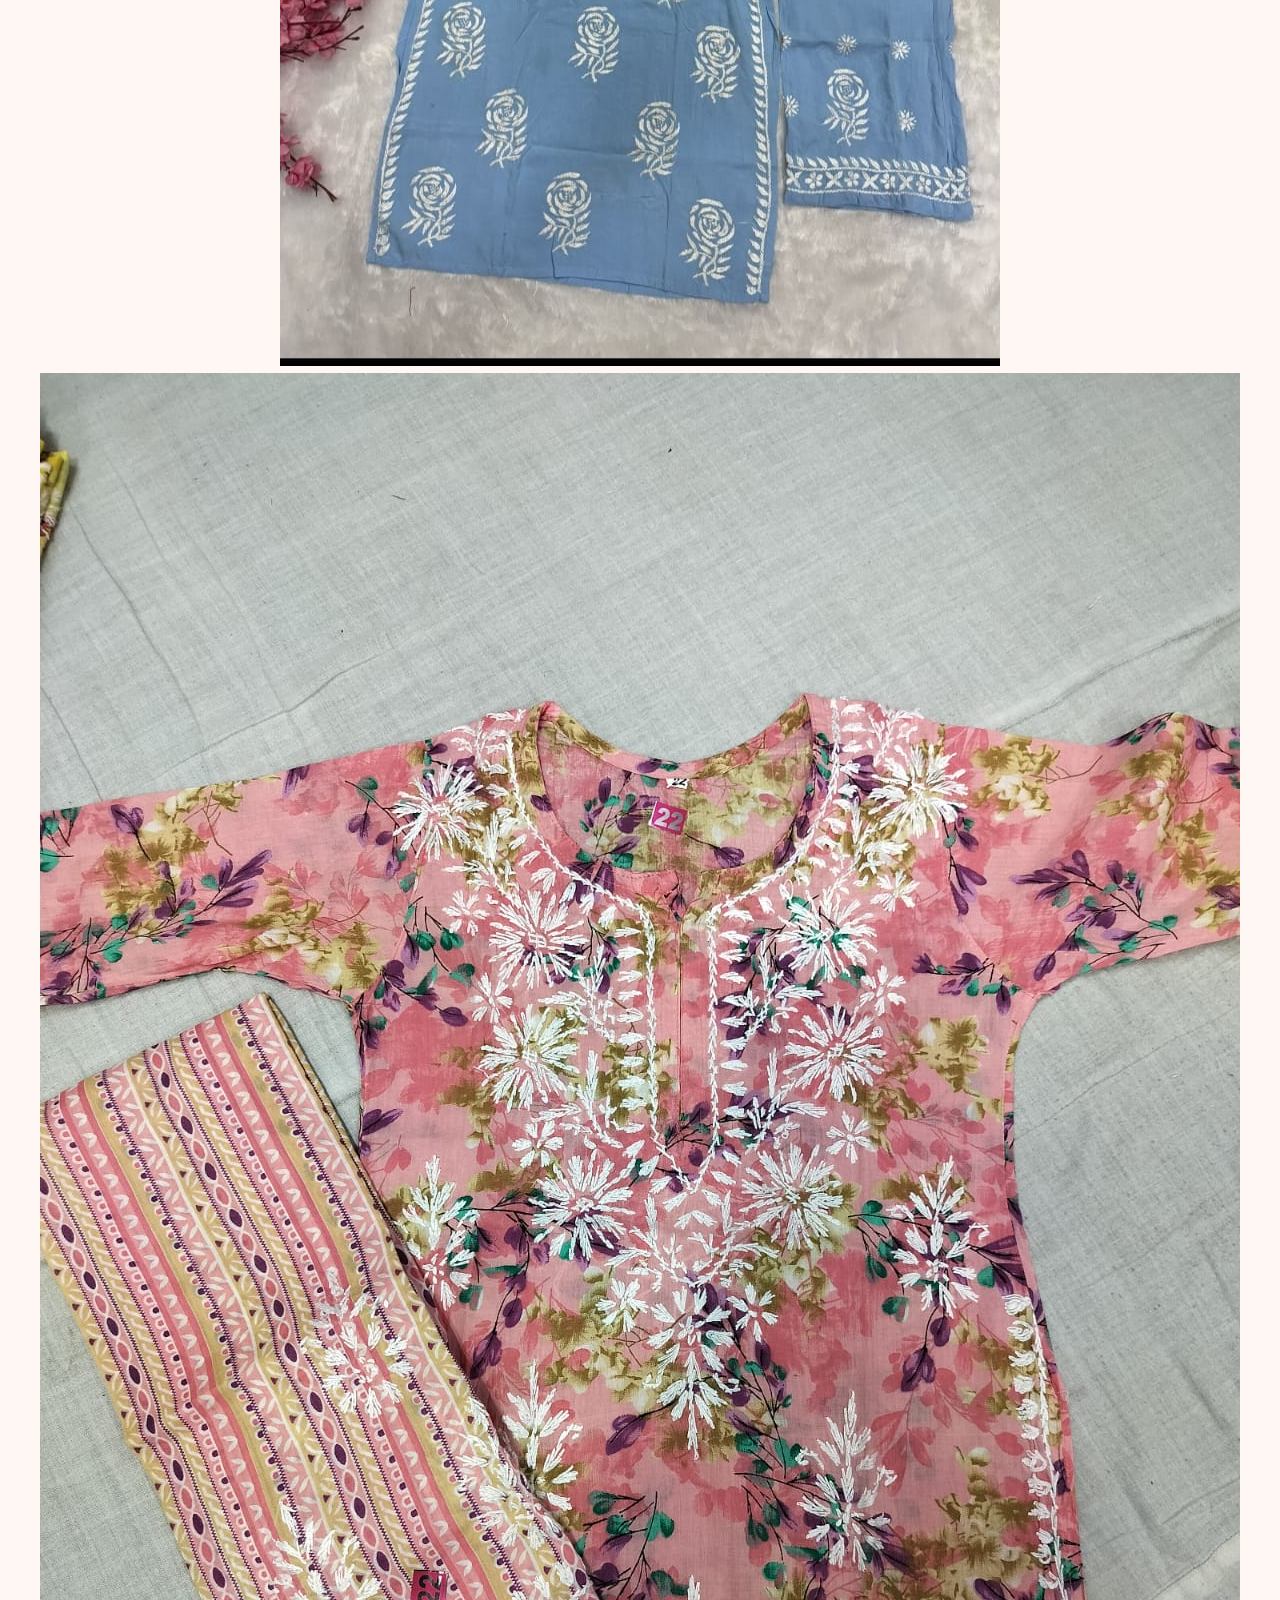
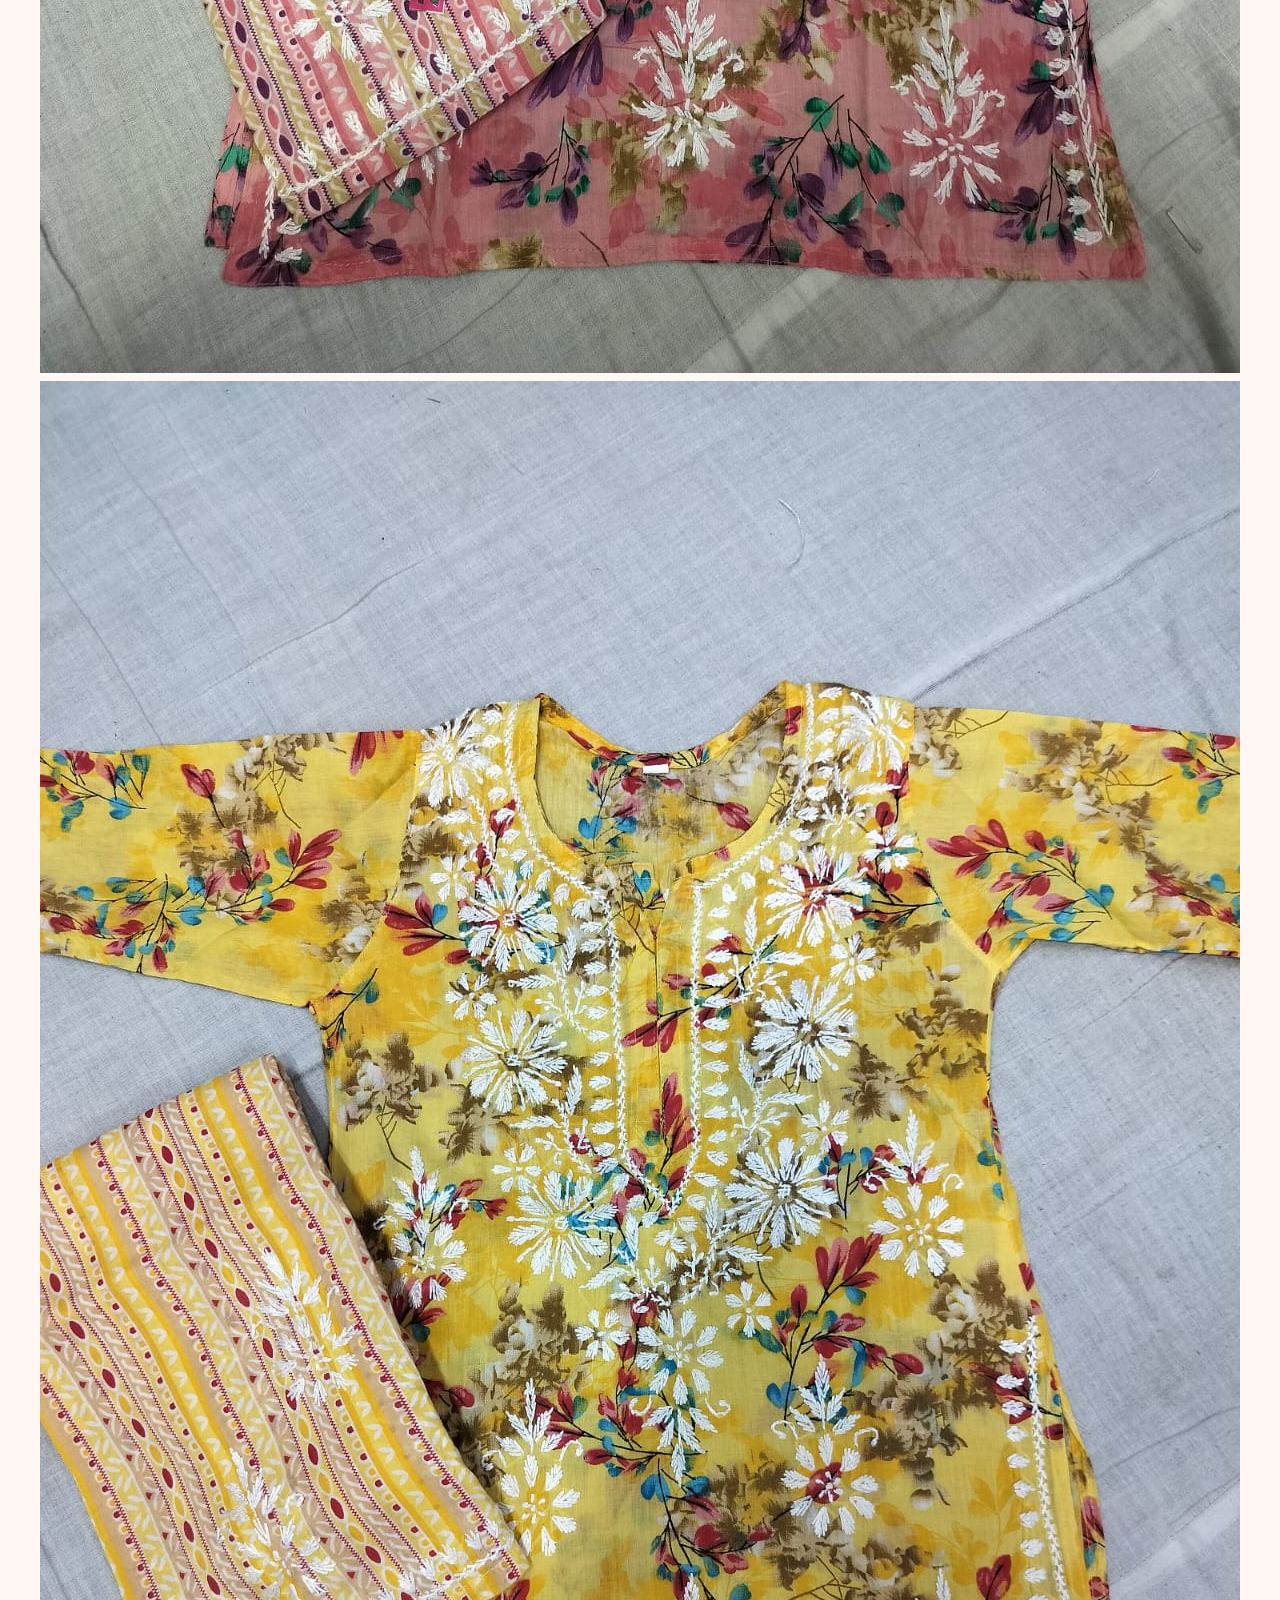
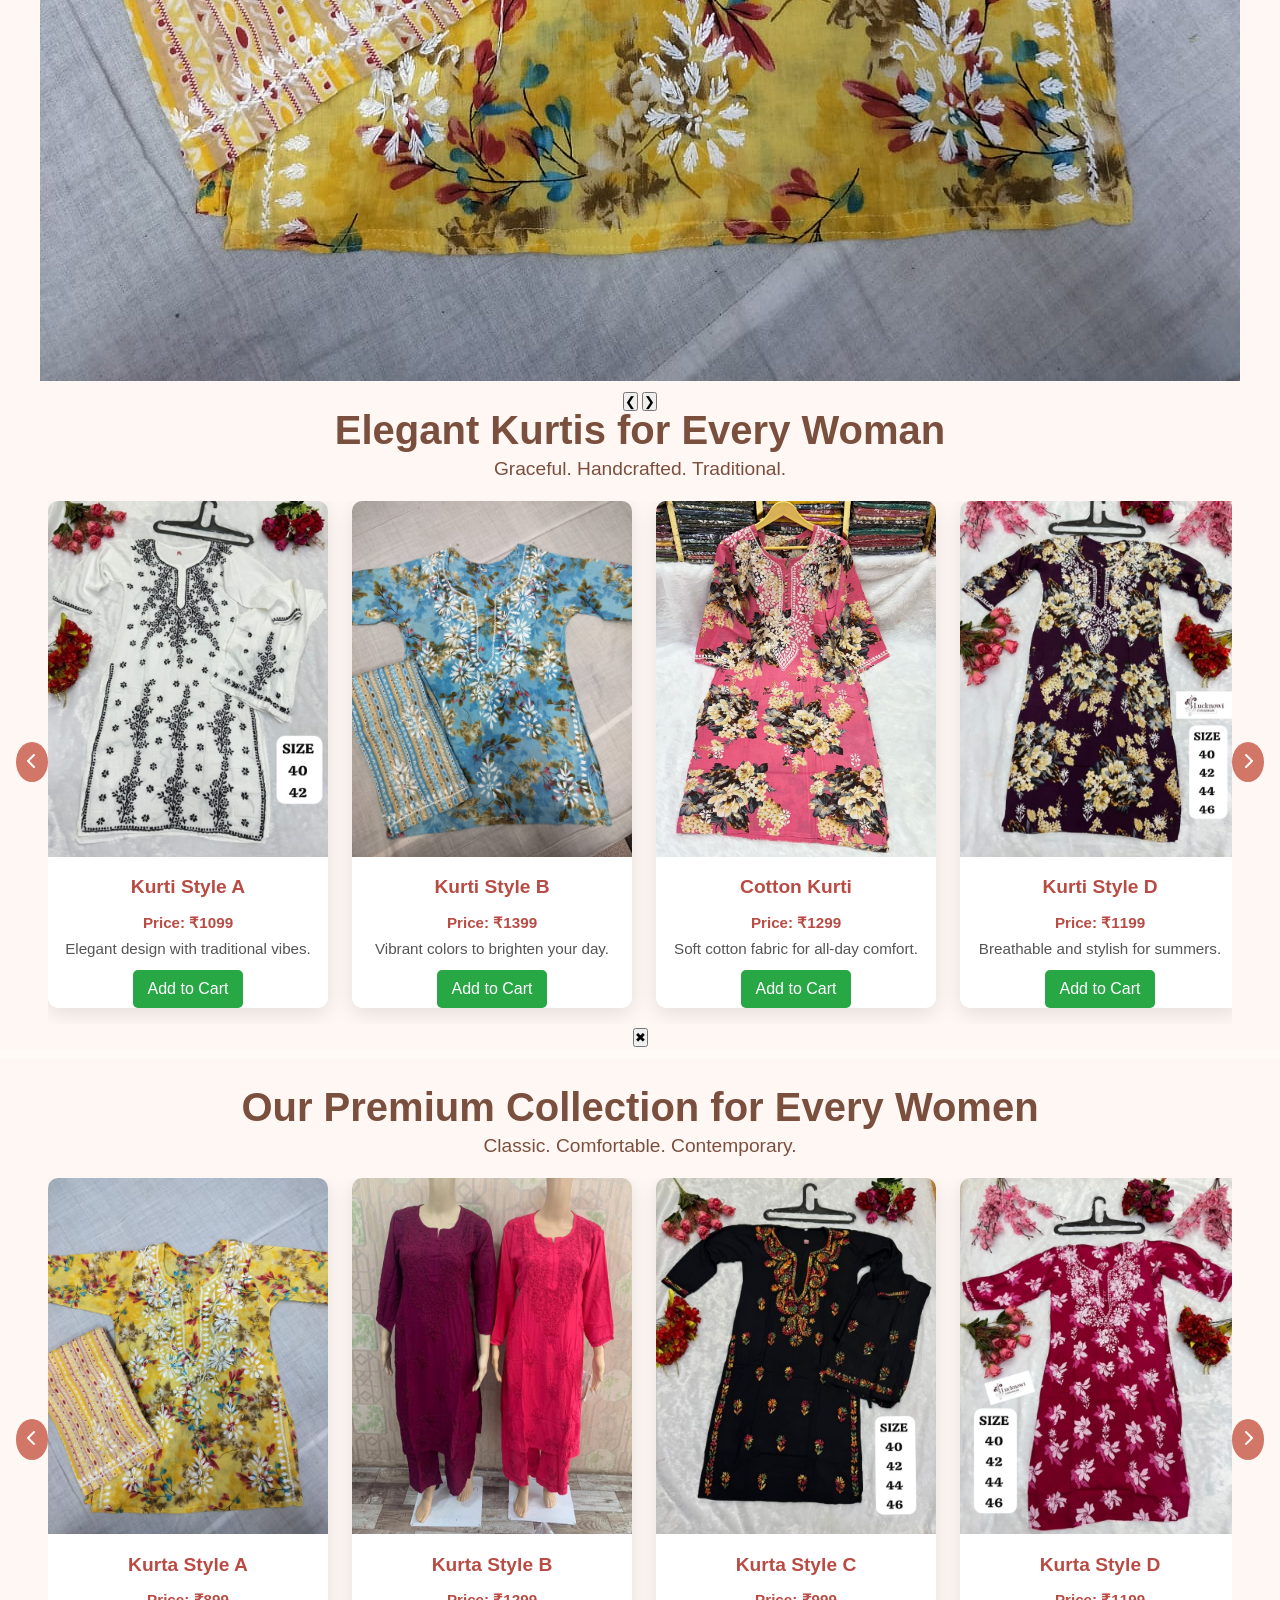
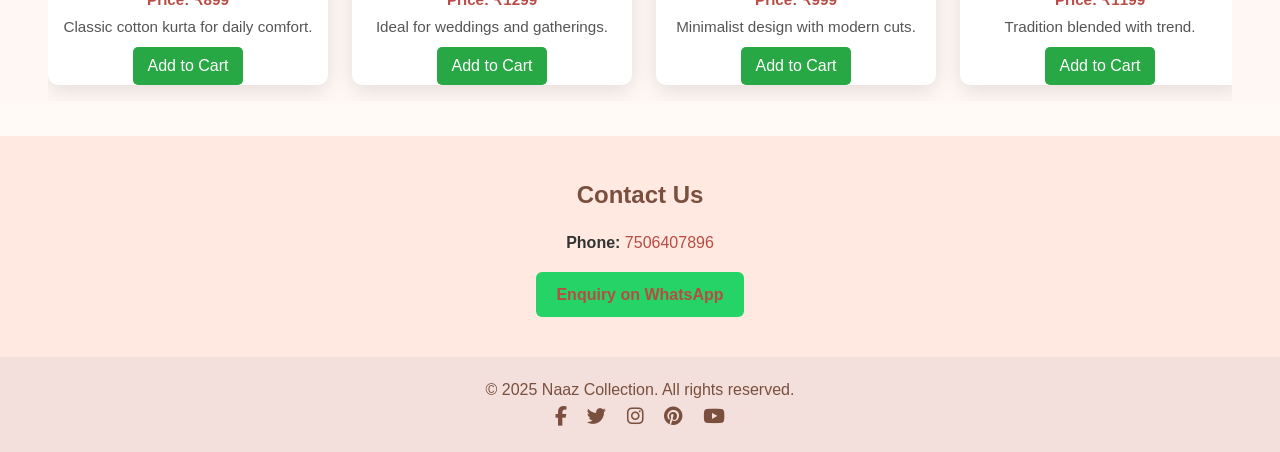
==== commit 6ee474db: "Update index.html" ====
--- a/index.html
+++ b/index.html
@@ -11,98 +11,122 @@
 
 <body>
 
-  <!-- Navigation Bar -->
-  <nav>
-    <img src="logo4.png" alt="logo">
-    <div class="search">
-      <input type="text" id="searchInput" placeholder="Best - Search your products here">
-      <label for="searchInput"><i class="fas fa-search icon"></i></label>
-    </div>
-    <a href="#home">Home</a>
-    <a href="#home">Products</a>
-    <a href="#contact">Contact</a>
-    <button class="login-btn" id="loginBtn">Login</button>
-    <span class="cart-counter"><i class="fas fa-shopping-cart"></i> <span id="cartCount">0</span></span>
-    <header>
+  <header>
+    <!-- Navigation Bar -->
+    <nav>
+      <img src="logo4.png" alt="logo">
+      <div class="search">
+        <input type="text" id="searchInput" placeholder="Best - Search your products here">
+        <label for="searchInput"><i class="fas fa-search icon"></i></label>
+      </div>
+      <a href="#home">Home</a>
+      <a href="#home">Products</a>
+      <a href="#contact">Contact</a>
+      <button class="login-btn" id="loginBtn">Login</button>
+      <span class="cart-counter"><i class="fas fa-shopping-cart"></i> <span id="cartCount">0</span></span>
       <button id="toggleCartBtn">View Cart</button>
-    </header>
-    <div id="cartPanel">
-      <h2>Your Cart</h2>
-      <div id="cartItems"></div>
-      <p id="emptyCartMsg">Your cart is empty.</p>
-    </div>
-  </nav>
+      <div id="cartPanel">
+        <h2>Your Cart</h2>
+        <div id="cartItems"></div>
+        <p id="emptyCartMsg">Your cart is empty.</p>
+        <!-- Inside your cartPanel div (after #cartItems and #emptyCartMsg) -->
+        <p id="cartTotal"></p>
+        <button id="checkoutBtn">Proceed to Checkout</button>
+
+      </div>
+    </nav>
+  </header>
 
 
+  <main>
+    <!-- Hero Section (Women) -->
+    <section class="hero" id="home">
+      <div class="marquee-container">
+        <div class="marquee-text">
+          ✈️ Welcome to Naaz Collection! | 🛍️ 50% OFF on all Kurtis | 👗 New Arrivals Every Week | 📦 Free Shipping on
+          Orders Over ₹999
+        </div>
+      </div>
+      <div class="bigbigimage">
+        <div class="slider">
+          <div class="slides">
+            <img src="41.jpg" alt="Slide 1">
+            <img src="42.jpg" alt="Slide 2">
+            <img src="43.jpg" alt="Slide 3">
+            <img src="44.jpg" alt="Slide 4">
+          </div>
+          <button class="prev">❮</button>
+          <button class="next">❯</button>
+          <div class="dots"></div>
+        </div>
+      </div>
 
-  <!-- Hero Section (Women) -->
-  <section class="hero" id="home">
-    <div class="marquee-container">
-      <div class="marquee-text">
-        ✈️ Welcome to Naaz Collection! | 🛍️ 50% OFF on all Kurtis | 👗 New Arrivals Every Week | 📦 Free Shipping on
-        Orders Over ₹999
+
+      <h2>Elegant Kurtis for Every Woman</h2>
+      <p>Graceful. Handcrafted. Traditional.</p>
+      <div class="hero-scroll-container">
+        <button class="scroll-btn left" onclick="scrollHero(-1, this)">
+          <i class="fas fa-chevron-left"></i>
+        </button>
+        <div class="hero-scroll" id="productList"></div>
+        <button class="scroll-btn right" onclick="scrollHero(1, this)">
+          <i class="fas fa-chevron-right"></i>
+        </button>
+      </div>
+
+      <div class="video-container" id="videoBox">
+        <video id="heroVideo" src="video1.mp4" controls autoplay muted playsinline loop></video>
+        <button id="cutVideoBtn">✖</button>
+      </div>
+
+    </section>
+
+    <!-- Hero Section (Men) -->
+    <section class="hero" id="home-men">
+      <h2>Our Premium Collection for Every Women</h2>
+      <p>Classic. Comfortable. Contemporary.</p>
+      <div class="hero-scroll-container">
+        <button class="scroll-btn left" onclick="scrollHero(-1, this)">
+          <i class="fas fa-chevron-left"></i>
+        </button>
+        <div class="hero-scroll" id="productListMen"></div>
+        <button class="scroll-btn right" onclick="scrollHero(1, this)">
+          <i class="fas fa-chevron-right"></i>
+        </button>
+      </div>
+    </section>
+
+    <!-- Contact Section -->
+    <section id="contact" class="contact">
+      <h2>Contact Us</h2>
+      <p><strong>Phone:</strong> <a href="tel:7506407896">7506407896</a></p>
+      <a class="whatsapp-btn" href="https://wa.me/917506407896" target="_blank">Enquiry on WhatsApp</a>
+    </section>
+
+    <!-- Login Modal -->
+    <div class="modal" id="loginModal" aria-hidden="true">
+      <div class="modal-content">
+        <div class="modal-header">
+          <h2>Welcome Back!</h2>
+          <span class="close-btn" id="closeBtn">&times;</span>
+        </div>
+        <form id="loginForm">
+          <div class="form-group">
+            <label for="email">Email Address</label>
+            <input type="email" id="email" placeholder="Enter your email" required>
+          </div>
+          <div class="form-group">
+            <label for="password">Password</label>
+            <input type="password" id="password" placeholder="Enter your password" required>
+          </div>
+          <button type="submit" class="submit-btn">Login</button>
+          <div class="form-footer">
+            <p>Don't have an account? <a href="#" id="signupLink">Sign up</a></p>
+          </div>
+        </form>
       </div>
     </div>
-    <h2>Elegant Kurtis for Every Woman</h2>
-    <p>Graceful. Handcrafted. Traditional.</p>
-    <div class="hero-scroll-container">
-      <button class="scroll-btn left" onclick="scrollHero(-1, this)">
-        <i class="fas fa-chevron-left"></i>
-      </button>
-      <div class="hero-scroll" id="productList"></div>
-      <button class="scroll-btn right" onclick="scrollHero(1, this)">
-        <i class="fas fa-chevron-right"></i>
-      </button>
-    </div>
-    <video src="video1.mp4" controls autoplay muted playsinline loop></video>
-
-  </section>
-
-  <!-- Hero Section (Men) -->
-  <section class="hero" id="home-men">
-    <h2>Our Premium Collection for Every Women</h2>
-    <p>Classic. Comfortable. Contemporary.</p>
-    <div class="hero-scroll-container">
-      <button class="scroll-btn left" onclick="scrollHero(-1, this)">
-        <i class="fas fa-chevron-left"></i>
-      </button>
-      <div class="hero-scroll" id="productListMen"></div>
-      <button class="scroll-btn right" onclick="scrollHero(1, this)">
-        <i class="fas fa-chevron-right"></i>
-      </button>
-    </div>
-  </section>
-
-  <!-- Contact Section -->
-  <section id="contact" class="contact">
-    <h2>Contact Us</h2>
-    <p><strong>Phone:</strong> <a href="tel:7506407896">7506407896</a></p>
-    <a class="whatsapp-btn" href="https://wa.me/917506407896" target="_blank">Enquiry on WhatsApp</a>
-  </section>
-
-  <!-- Login Modal -->
-  <div class="modal" id="loginModal" aria-hidden="true">
-    <div class="modal-content">
-      <div class="modal-header">
-        <h2>Welcome Back!</h2>
-        <span class="close-btn" id="closeBtn">&times;</span>
-      </div>
-      <form id="loginForm">
-        <div class="form-group">
-          <label for="email">Email Address</label>
-          <input type="email" id="email" placeholder="Enter your email" required>
-        </div>
-        <div class="form-group">
-          <label for="password">Password</label>
-          <input type="password" id="password" placeholder="Enter your password" required>
-        </div>
-        <button type="submit" class="submit-btn">Login</button>
-        <div class="form-footer">
-          <p>Don't have an account? <a href="#" id="signupLink">Sign up</a></p>
-        </div>
-      </form>
-    </div>
-  </div>
+  </main>
 
   <!-- Footer -->
   <footer>
--- a/style.css
+++ b/style.css
@@ -128,7 +128,7 @@
 }
 
 
-header {}
+
 
 #toggleCartBtn {
   height: 40px;
@@ -587,6 +587,18 @@
 }
 
 
+#checkoutBtn {
+  margin-top: 30px;
+  border: none;
+  padding: 6px;
+  border-radius: 10px;
+  color: white;
+  background-color: green;
+  font-weight: bold;
+  cursor: pointer;
+}
+
+
 /* Responsive Navigation */
 @media (max-width: 768px) {
   nav {
